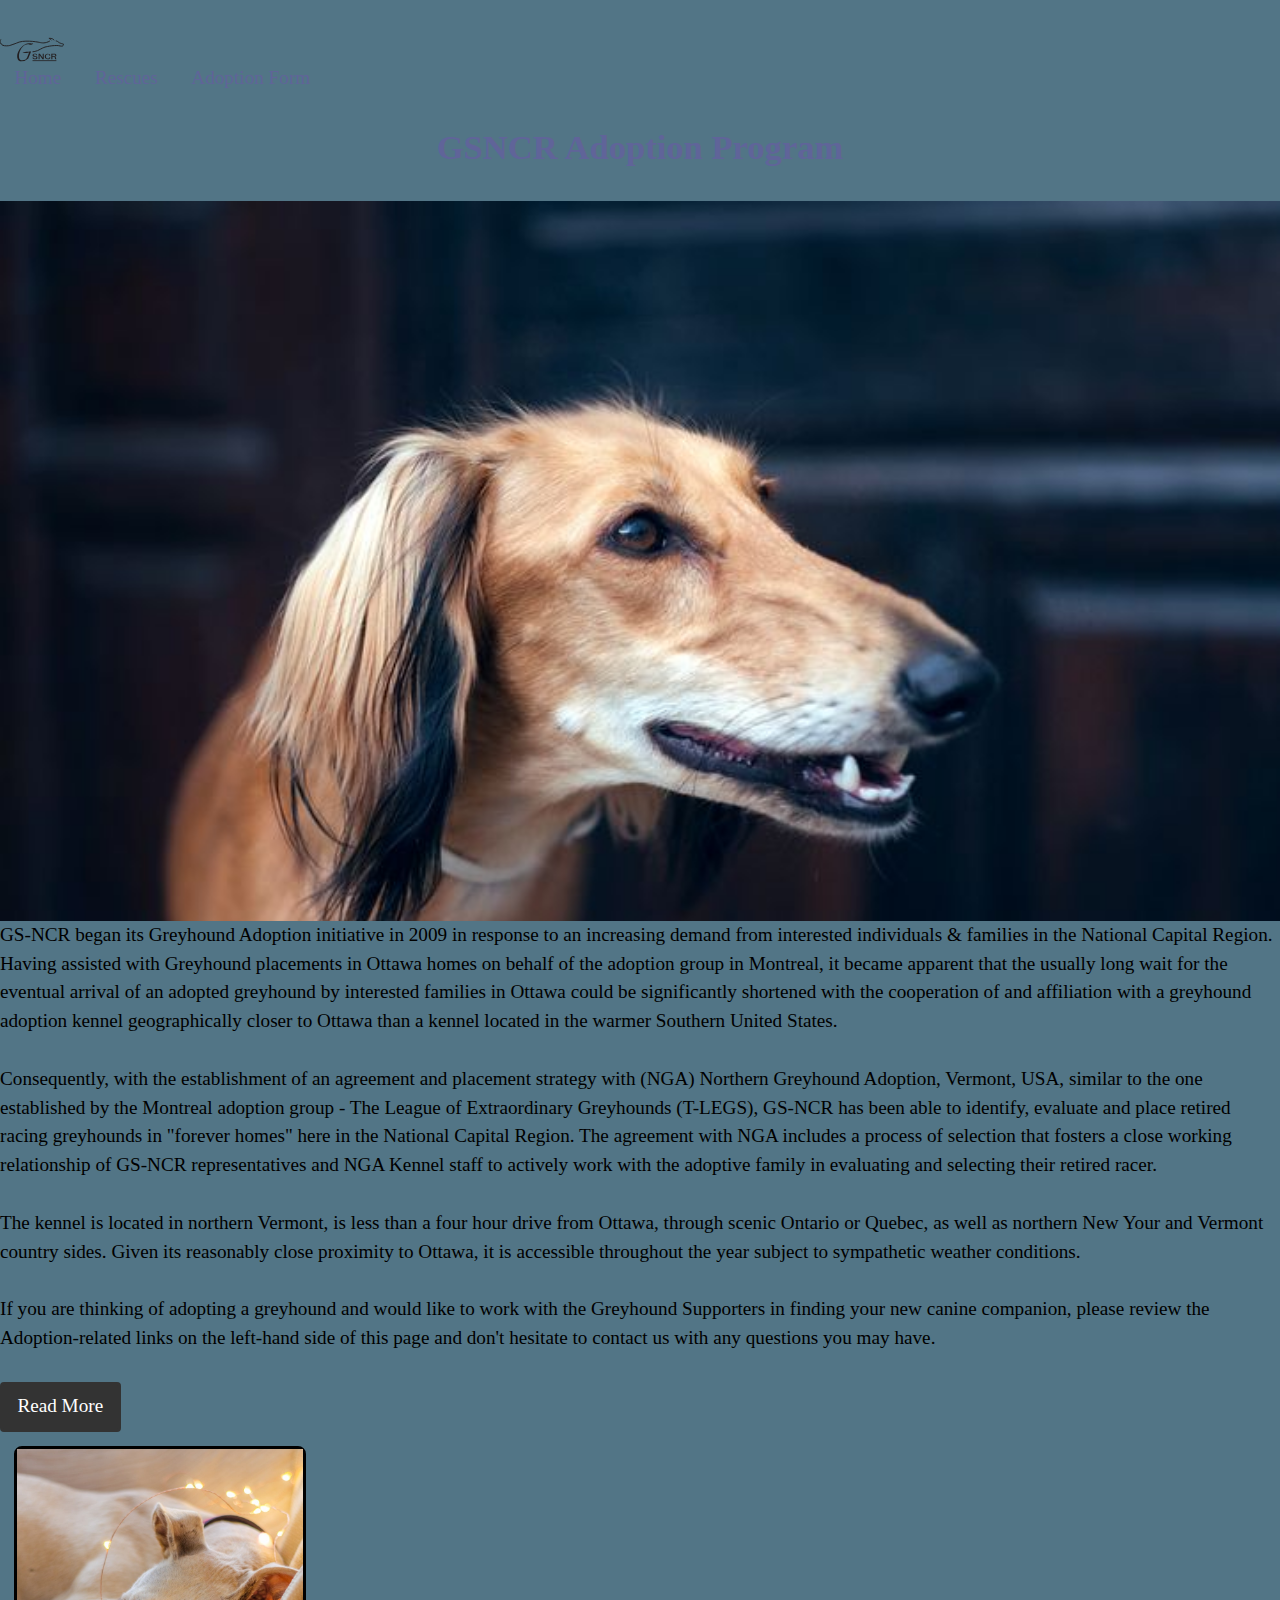
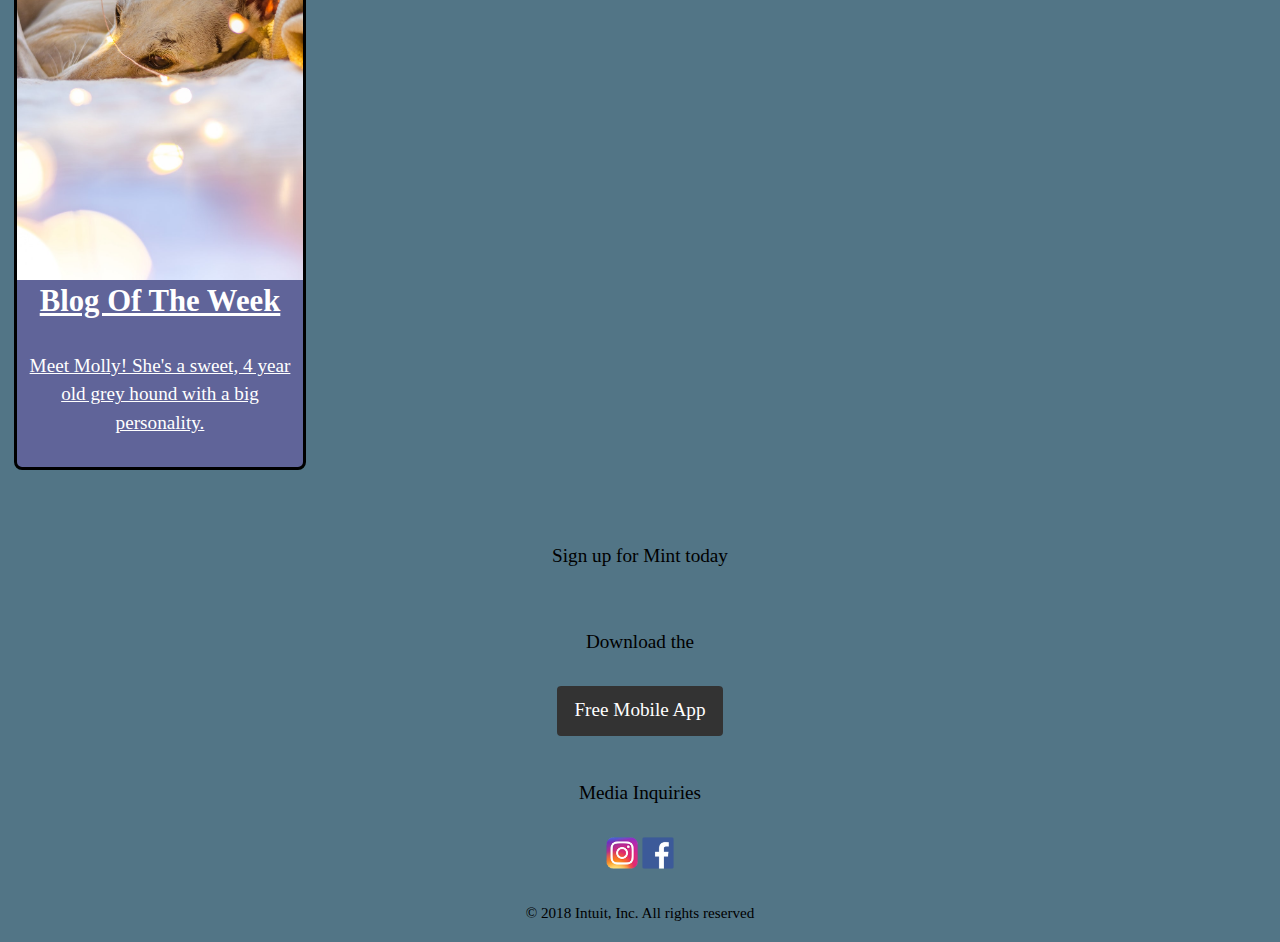
==== index.html @ 3b11b030 "Change the banner photo" ====
<!DOCTYPE html>
<html lang="en-ca">
<head>
  <meta charset="utf-8">
  <title>GSNCR Greyhound Adoption Rescue</title>
  <meta name="viewport" content="width=device-width,initial-scale=1">
  <link rel="shortcut icon" href="favicon.ico">
  <link rel="icon" type="image/png" href="favicon-196.png">
  <link href="css/modules.css" rel="stylesheet">
  <link href="css/grid.css" rel="stylesheet">
  <link href="css/type.css" rel="stylesheet">
  <link href="css/main.css" rel="stylesheet">
</head>
<body>

  <ul class="skip-links">
    <li><a href="#main">jump to main content</a></li>
    <li><a href="#nav">jump to navigation</a></li>
  </ul>

  <header role="banner" class="banner masthead">
    <nav role="navigation" id="nav" tabindex="0">
      <div>
        <i class="icon i-64">
          <img class="img-flex embed embed-16by9 embed-item" src="images/gsncr-logo.svg" alt="gsncr-logo">
        </i>
      </div>
      <ul class="list-group list-group-inline push-0 pad-b">
        <li class="gutter-1-2"><a class="current" href="index.html">Home</a></li>
        <li class="gutter-1-2"><a class="li" href="rescues.html">Rescues</a></li>
        <li class="gutter-1-2"><a class="li" href="form.html">Adoption Form</a></li>
      </ul>
    </nav>
  </header>

  <main id="main" role="main" class="grid" tabindex="0">
    <section class="unit unit-content-distribute xs-1 s-1 m-1 l-1 island-1">
      <h1 class="text-center blue-text">GSNCR Adoption Program</h1>
      <div class="embed embed-16by9">
        <img class="unit unit-content-distribute xs-1 s-1 m-1 l-1img-flex embed-item iphone-banking-app" src="images/greyhound-11.jpg" alt="banner">
      </div>
      <div class="unit unit-content-distribute xs-1 s-1 m-1 l-1">
        <p>GS-NCR began its Greyhound Adoption initiative in 2009 in response to an increasing demand from interested individuals & families in the National Capital Region. Having assisted with Greyhound placements in Ottawa homes on behalf of the adoption group in Montreal, it became apparent that the usually long wait for the eventual arrival of an adopted greyhound by interested families in Ottawa could be significantly shortened with the cooperation of and affiliation with a greyhound adoption kennel geographically closer to Ottawa than a kennel located in the warmer Southern United States.</p>

        <p>Consequently, with the establishment of an agreement and placement strategy with (NGA) Northern Greyhound Adoption, Vermont, USA, similar to the one established by the Montreal adoption group - The League of Extraordinary Greyhounds (T-LEGS), GS-NCR has been able to identify, evaluate and place retired racing greyhounds in "forever homes" here in the National Capital Region. The agreement with NGA includes a process of selection that fosters a close working relationship of GS-NCR representatives and NGA Kennel staff to actively work with the adoptive family in evaluating and selecting their retired racer.</p>

        <p>The kennel is located in northern Vermont, is less than a four hour drive from Ottawa, through scenic Ontario or Quebec, as well as northern New Your and Vermont country sides. Given its reasonably close proximity to Ottawa, it is accessible throughout the year subject to sympathetic weather conditions.</p>

        <p>If you are thinking of adopting a greyhound and would like to work with the Greyhound Supporters in finding your new canine companion, please review the Adoption-related links on the left-hand side of this page and don't hesitate to contact us with any questions you may have.</p>
      </div>
    </section>
    <div class="unit unit-content-distribute xs-1 s-1 m-1 l-1">
      <a class="text-center btn blue-btn" href="sign-up.html">Read More</a>
    </div>
    <div class="unit xs-1 s-1 m-1-2 l-1-4 island-1-2 center-flow unit-content-center unit-content-distribute push">
      <a class="link-card" href="blog-photo">
        <div class="blog-photo">
          <img class="img-flex" src="images/blog.jpg" alt="rescue blog">
        </div>
        <h2>Blog Of The Week</h2>
        <p>Meet Molly! She's a sweet, 4 year old grey hound with a big personality.</p>
      </a>
    </div>

  </main>
  <section class="unit xs-1 s-1 m-1 l-1 blue-background text-center">
    <aside role="complementary">

      <div class="white-text pad-t pad-b">Sign up for Mint today</div>

      <section>
        <div class="white-text pad-t">
          <p>Download the</p>
        </div>
        <div class="btn green-btn">Free Mobile App</div>
      </section>
    </aside>

    <footer role="contentinfo" class="footer pad-t-1-2 pad-b-1-2 wrapper">
      <p class="white-text pad-t">Media Inquiries</p>
      <i class="icon i-32">
        <img class="img-flex" src="images/instagram-logo.png" alt="instagram-logo">
      </i>
      <i class="icon i-32">
        <img class="img-flex" src="images/facebook-logo.png" alt="facebook-logo">
      </i>
      <div class="pad-t">
        <small class="micro white-text pad-t">© 2018 Intuit, Inc. All rights reserved</small>
      </div>
    </footer>
  </section>
</body>
</html>
---- css/modules.css ----
/*
 * Modulifier || Code released under the UNLICENSE
 * Code under other copyrights & licenses listed below.
 * https://modulifier.web-dev.tools/#responsive;images;list-group;embed;media-object;icons;hidden;positioning;nice-lists;forms;buttons;accessibility;print
 */

@-moz-viewport { width: device-width; scale: 1; }
@-ms-viewport { width: device-width; scale: 1; }
@-o-viewport { width: device-width; scale: 1; }
@-webkit-viewport { width: device-width; scale: 1; }
@viewport { width: device-width; scale: 1; }

html {
  box-sizing: border-box;
  -moz-text-size-adjust: 100%;
  -ms-text-size-adjust: 100%;
  -webkit-text-size-adjust: 100%;
  text-size-adjust: 100%;
}

*, *::before, *::after {
  box-sizing: inherit;
}

body {
  margin: 0;
}

article,
aside,
details,
figcaption,
figure,
footer,
header,
main,
menu,
nav,
section,
summary {
  display: block;
}

audio,
canvas,
progress,
video {
  display: inline-block;
  vertical-align: baseline;
}

template {
  display: none;
}

details {
  cursor: pointer;
}

audio:not([controls]) {
  display: none;
  height: 0;
}

a,
area,
button,
input,
label,
select,
textarea,
[tabindex] {
  -ms-touch-action: manipulation;
  touch-action: manipulation;
}

img {
  border: 0;
}

.img-flex,
.img-flex img {
  display: block;
  width: 100%;
}

svg {
  fill: currentColor;
}

svg:not(:root) {
  overflow: hidden;
}

svg.img-flex {
  width: 100%;
  height: 100%;
}

.image-replacement, .ir {
  overflow: hidden;
  direction: ltr;
  text-align: left;
  text-indent: 100%;
  white-space: nowrap;
}

.list-group, .list-group-inline, .list-group--inline {
  padding-left: 0;
  list-style-type: none;
}

.list-group > dd {
  margin-left: 0;
}

.list-group-inline::before,
.list-group-inline::after,
.list-group--inline::before,
.list-group--inline::after {
  content: "";
  display: table;
}

.list-group-inline::after,
.list-group--inline::after {
  clear: both;
}

.list-group-inline > li,
.list-group--inline > li {
  display: inline-block;
}

.list-group-inline > dt,
.list-group--inline > dt {
  clear: left;
  float: left;
  width: 11em;
}

.list-group-inline > dd,
.list-group--inline > dd {
  float: left;
  min-width: 12em;
}

.embed {
  margin-left: 0;
  margin-right: 0;
  overflow: hidden;
  position: relative;
  width: 100%;
}

.embed-1by1, .embed--1by1 {
  padding-top: 100%; /* Square */
}

.embed-4by3, .embed--4by3 {
  padding-top: 75%; /* Traditional TV/computer screens */
}

.embed-iso216, .embed--iso216 {
  padding-top: 70.92%; /* A-standard paper sizes */
}

.embed-3by2, .embed--3by2 {
  padding-top: 66.6%; /* Classic 35 mm film & most digital photos, landscape */
}

.embed-2by3, .embed--2by3 {
  padding-top: 150%; /* Classic 35 mm film & most digital photos, portrait */
}

.embed-golden, .embed--golden {
  padding-top: 61.8%; /* The Golden Ratio */
}

.embed-16by9, .embed--16by9 {
  padding-top: 56.25%; /* HD TV */
}

.embed-185by100, .embed--185by100 {
  padding-top: 54.05%; /* Common widescreen cinema */
}

.embed-24by10, .embed--24by10 {
  padding-top: 41.667%; /* Widescreen cinema: 2.4:1 */
}

.embed-3by1, .embed--3by1 {
  padding-top: 33.3333%; /* Panorama photos */
}

.embed-4by1, .embed--4by1 {
  padding-top: 25%; /* Polyvision */
}

.embed-5by1, .embed--5by1 {
  padding-top: 20%; /* Really wide... */
}

.embed-item, .embed__item {
  min-height: 100%;
  left: 0;
  position: absolute;
  top: 0;
  width: 100%;
}

.media {
  overflow: hidden;
}

.media-img, .media__img {
  float: left;
}

.media-img-reversed, .media__img--reversed {
  float: right;
}

.media-img-stacked, .media__img--stacked {
  float: none;
}

.media-body, .media__body {
  overflow: hidden;
  min-width: 12em; /* Slightly less than 200px, responsiveness built in */
}

.icon {
  display: inline-block;
  position: relative;
  background: transparent none no-repeat center center;
  background-size: contain;
  vertical-align: middle;
}

.i-16, .i--16 {
  height: 16px;
  width: 16px;
}

.i-18, .i--18 {
  height: 18px;
  width: 18px;
}

.i-20, .i--20 {
  height: 20px;
  width: 20px;
}

.i-24, .i--24 {
  height: 24px;
  width: 24px;
}

.i-32, .i--32 {
  height: 32px;
  width: 32px;
}

.i-48, .i--48 {
  height: 48px;
  width: 48px;
}

.i-64, .i--64 {
  height: 64px;
  width: 64px;
}

.i-96, .i--96 {
  height: 96px;
  width: 96px;
}

.i-128, .i--128 {
  height: 128px;
  width: 128px;
}

.i-192, .i--192 {
  height: 192px;
  width: 192px;
}

.i-256, .i--256 {
  height: 256px;
  width: 256px;
}

.icon img,
.icon svg {
  left: 0;
  height: 100%;
  position: absolute;
  top: 0;
  width: 100%;
  fill: currentColor;
}

.icon-label {
  vertical-align: middle;
}

.icon-link,
.icon-link:focus,
.icon-link:hover {
  text-decoration: none;
}

[hidden], .hidden {
  /* stylelint-disable declaration-no-important */
  display: none !important;
  visibility: hidden !important;
  /* stylelint-enable */
}

.visually-hidden {
  height: 1px;
  margin: -1px;
  overflow: hidden;
  padding: 0;
  position: absolute;
  width: 1px;
  border: 0;
  clip: rect(0 0 0 0);
  clip-path: inset(50%);
}

.visually-hidden.focusable:active, .visually-hidden.focusable:focus {
  height: auto;
  margin: 0;
  overflow: visible;
  position: static;
  width: auto;
  clip: auto;
  clip-path: none;
}

.invisible {
  visibility: hidden;
}

.chop,
.crop {
  overflow: hidden;
}

.truncate {
  max-width: 100%;
  overflow: hidden;
  width: 100%;
  text-overflow: ellipsis;
  white-space: nowrap;
}

.scrollable {
  max-width: 100%;
  overflow-x: auto;
  overflow-y: hidden;
  -webkit-overflow-scrolling: touch;
}

.clearfix::after {
  content: " ";
  display: block;
  clear: both;
}

.left {
  float: left;
}

.right {
  float: right;
}

.center-text,
.center-flow {
  text-align: center;
}

.center-block {
  margin-left: auto;
  margin-right: auto;
}

.no-auto-margins,
.not-centered {
  /* stylelint-disable declaration-no-important */
  margin-left: 0 !important;
  margin-right: 0 !important;
  /* stylelint-enable */
}

.center-content,
.center-content-vertical,
.center-contents,
.center-contents-vertical {
  display: -webkit-flex;
  display: -ms-flexbox;
  display: flex;
  -webkit-justify-content: center;
  -ms-flex-pack: center;
  justify-content: center;
  -webkit-align-items: center;
  -ms-flex-align: center;
  align-items: center;
  -webkit-align-content: center;
  -ms-flex-line-pack: center;
  align-content: center;
  -webkit-flex-direction: column wrap;
  -ms-flex-direction: column wrap;
  flex-flow: column wrap;
}

.center-content-start,
.center-content-vertical-start,
.center-contents-start,
.center-contents-vertical-start {
  display: -webkit-flex;
  display: -ms-flexbox;
  display: flex;
  -webkit-justify-content: center;
  -ms-flex-pack: center;
  justify-content: center;
  -webkit-flex-direction: column wrap;
  -ms-flex-direction: column wrap;
  flex-flow: column wrap;
}

.center-content-horizontal,
.center-contents-horizontal {
  display: -webkit-flex;
  display: -ms-flexbox;
  display: flex;
  -webkit-justify-content: center;
  -ms-flex-pack: center;
  justify-content: center;
  -webkit-align-items: center;
  -ms-flex-align: center;
  align-items: center;
  -webkit-align-content: center;
  -ms-flex-line-pack: center;
  align-content: center;
  -webkit-flex-direction: row wrap;
  -ms-flex-direction: row wrap;
  flex-flow: row wrap;
}

.inline {
  display: inline;
}

.block {
  display: block;
}

.inline-block, .ib {
  display: inline-block;
}

.valign-top {
  vertical-align: top;
}

.valign-bottom {
  vertical-align: bottom;
}

.valign-middle {
  vertical-align: middle;
}

.fixed {
  position: fixed;
}

.relative {
  position: relative;
}

[class*="pin-"],
.absolute {
  position: absolute;
}

.static {
  position: static;
}

.zindex-1 {
  z-index: 1;
}

.zindex-2 {
  z-index: 2;
}

.zindex-3 {
  z-index: 3;
}

.zindex-1000 {
  z-index: 1000;
}

.pin-top-left,
.pin-left-top,
.pin-tl,
.pin-lt {
  top: 0;
  left: 0;
}

.pin-top-right,
.pin-right-top,
.pin-tr,
.pin-rt {
  top: 0;
  right: 0;
}

.pin-bottom-left,
.pin-left-bottom,
.pin-bl,
.pin-lb {
  bottom: 0;
  left: 0;
}

.pin-bottom-right,
.pin-right-bottom,
.pin-br,
.pin-rb {
  bottom: 0;
  right: 0;
}

.pin-top-center,
.pin-center-top,
.pin-tc,
.pin-ct {
  left: 50%;
  top: 0;
  transform: translateX(-50%);
}

.pin-bottom-center,
.pin-center-bottom,
.pin-bc,
.pin-cb {
  bottom: 0;
  left: 50%;
  transform: translateX(-50%);
}

.pin-center-left,
.pin-left-center,
.pin-cl,
.pin-lc {
  left: 0;
  top: 50%;
  transform: translateY(-50%);
}

.pin-center-right,
.pin-right-center,
.pin-cr,
.pin-rc {
  right: 0;
  top: 50%;
  transform: translateY(-50%);
}

.pin-center, .pin-c {
  left: 50%;
  top: 50%;
  transform: translate(-50%, -50%);
}

.width-quarter, .w-1-4 {
  width: 25%;
}

.width-half, .w-1-2 {
  width: 50%;
}

.width-full, .w-1 {
  width: 100%;
}

.height-quarter, .h-1-4 {
  height: 25%;
}

.height-half, .h-1-2 {
  height: 50%;
}

.height-full, .h-1 {
  height: 100%;
}

.height-win-quarter, .h-w-1-4 {
  height: 25vh;
  max-height: 46em;
}

.height-win-half, .h-w-1-2 {
  height: 50vh;
  max-height: 46em;
}

.height-win-full, .h-w-1 {
  height: 100vh;
  max-height: 46em;
}

ul {
  list-style-type: none;
}

ul > li::before {
  content: "·";
  float: left;
  margin-left: -1.6em;
  width: 1.3em;
  text-align: right;
}

ol {
  counter-reset: ol-simple-numbers;
  list-style-type: none;
}

ol > li::before {
  float: left;
  margin-left: -1.6em;
  width: 1.3em;
  counter-increment: ol-simple-numbers;
  content: counter(ol-simple-numbers);
  text-align: right;
}

.list-group > li::before,
.list-group-inline > li::before,
.list-group--inline > li::before {
  content: none;
}

/* stylelint-disable no-descending-specificity */

/*
 * (c) Nicolas Gallagher and Jonathan Neal of Normalize.css || MIT License
 *     https://necolas.github.io/normalize.css/
 */

button,
input,
optgroup,
select,
textarea {
  color: inherit;
  font: inherit;
  margin: 0;
}

button,
input {
  overflow: visible;
}

button,
select {
  text-transform: none;
}

button,
html [type="button"],
[type="reset"],
[type="submit"] {
  -webkit-appearance: button;
  cursor: pointer;
}

button[disabled],
html input[disabled] {
  cursor: default;
}

button::-moz-focus-inner,
input::-moz-focus-inner {
  border: 0;
  padding: 0;
}

[type="checkbox"],
[type="radio"] {
  opacity: 0;
  position: absolute;
  height: 1px;
  width: 1px;
}

[type="number"]::-webkit-inner-spin-button,
[type="number"]::-webkit-outer-spin-button {
  height: auto;
}

[type="search"]::-webkit-search-cancel-button,
[type="search"]::-webkit-search-decoration {
  -webkit-appearance: none;
}

fieldset {
  padding-left: 0;
  padding-right: 0;

  border: 0;
  border-top: 2px solid #666;
}

legend {
  color: inherit;
  display: table;
  max-width: 100%;
  padding: 0 .3em 0 0;
  white-space: normal;

  border: 0;

  font-weight: bold;
}

optgroup {
  font-weight: bold;
}

::-webkit-input-placeholder {
  color: inherit;
  opacity: .54;
}

::-webkit-file-upload-button {
  -webkit-appearance: button;
  font: inherit;
}

/* End Normalize.css code */

label,
.label-block {
  display: block;
  cursor: pointer;
}

[type="checkbox"] + label,
[type="radio"] + label,
.label-inline {
  display: inline-block;
}

input:not([type]),
[type="text"],
[type="number"],
[type="search"],
[type="url"],
[type="email"],
[type="password"],
[type="tel"],
[type="datetime-local"],
[type="month"],
[type="week"],
[type="date"],
[type="time"],
[type="range"],
select,
textarea {
  -moz-appearance: none;
  -webkit-appearance: none;
  appearance: none;
}

input,
textarea {
  display: block;
  width: 100%;

  background-color: #fff;
  border: 2px solid #666;
  border-radius: 0;
}

label {
  vertical-align: middle;
}

textarea {
  max-width: 100%;
  min-height: 4em;
  overflow: auto;
}

[type="color"] {
  display: inline-block;
  width: 2em;
}

select {
  display: block;
  width: 100%;

  background-image: url("data:image/svg+xml,%3Csvg xmlns='http://www.w3.org/2000/svg' width='256' height='256' viewBox='0 0 256 256'%3E%3Cpath fill='none' stroke='%23000' stroke-miterlimit='10' stroke-width='70' d='M36.3 82.1l91.9 91.8 91.5-91.8'/%3E%3C/svg%3E");
  background-repeat: no-repeat;
  background-position: calc(100% - .4em) center;
  background-size: 18px auto;
  background-color: #fff;
  border: 2px solid #666;
  border-radius: 0;
}

[type="checkbox"] + label::before {
  content: " ";
  display: inline-block;
  height: 1.8em;
  margin-right: .3em;
  position: relative;
  vertical-align: middle;
  top: -.1em;
  width: 1.8em;

  background-color: #fff;
  background-size: cover;
  border: 2px solid #666;

  line-height: inherit;
}

[type="checkbox"]:checked + label::before {
  background-image: url("data:image/svg+xml,%3Csvg xmlns='http://www.w3.org/2000/svg' width='256' height='256' viewBox='0 0 256 256'%3E%3Cpath fill='none' stroke='%23000' stroke-miterlimit='10' stroke-width='50' d='M49.9 130.1l50.8 50.7L206.1 75.2'/%3E%3C/svg%3E");
}

[type="checkbox"]:focus + label::before {
  outline: 3px solid #000;
  z-index: 1000;
}

[type="radio"] + label::before {
  content: " ";
  display: inline-block;
  height: 1.8em;
  margin-right: .3em;
  position: relative;
  vertical-align: middle;
  top: -.1em;
  width: 1.8em;

  background-color: #fff;
  background-size: cover;
  border: 2px solid #666;
  border-radius: 50%;

  line-height: inherit;
}

[type="radio"]:checked + label::before {
  background-image: url("data:image/svg+xml,%3Csvg xmlns='http://www.w3.org/2000/svg' width='256' height='256' viewBox='0 0 256 256'%3E%3Ccircle cx='128' cy='128' r='70.4'/%3E%3C/svg%3E");
}

[type="radio"]:focus + label::before,
[type="radio"] + label:focus::before {
  box-shadow: 0 0 0 3px #000;
  z-index: 1000;
}

[type="range"] {
  border: 0;
  background-color: #fff;
}

[type="range"]::-webkit-slider-runnable-track {
  height: 6px;

  -webkit-appearance: none;
  appearance: none;
  background-color: #ccc;
  border: 0;
  border-radius: 3px;
}

[type="range"]:active::-webkit-slider-runnable-track {
  background-color: #ccc;
}

[type="range"]::-moz-range-track {
  height: 6px;

  -moz-appearance: none;
  appearance: none;
  background-color: #ccc;
  border: 0;
  border-radius: 3px;
}

[type="range"]:active::-moz-range-track {
  background-color: #ccc;
}

[type="range"]::-ms-track {
  height: 6px;

  -ms-appearance: none;
  appearance: none;
  background-color: #ccc;
  border: 0;
  border-radius: 3px;
}

[type="range"]:active::-ms-track {
  background-color: #ccc;
}

[type="range"]::-webkit-slider-thumb {
  margin-top: -4px;
  height: 16px;
  width: 16px;

  -webkit-appearance: none;
  appearance: none;
  background-color: #000;
  border: none;
  border-radius: 50%;
}

[type="range"]:hover::-webkit-slider-thumb {
  background-color: #000;
}

[type="range"]:active::-webkit-slider-thumb {
  background-color: #000;
}

[type="range"]::-moz-range-thumb {
  margin-top: -4px;
  height: 16px;
  width: 16px;

  -webkit-appearance: none;
  appearance: none;
  background-color: #000;
  border: none;
  border-radius: 50%;
}

[type="range"]:hover::-moz-range-thumb {
  background-color: #000;
}

[type="range"]:active::-moz-range-thumb {
  background-color: #000;
}

[type="range"]::-ms-thumb {
  margin-top: -4px;
  height: 16px;
  width: 16px;

  -webkit-appearance: none;
  appearance: none;
  background-color: #000;
  border: none;
  border-radius: 50%;
}

[type="range"]:hover::-ms-thumb {
  background-color: #000;
}

[type="range"]:active::-ms-thumb {
  background-color: #000;
}

[type="checkbox"].hide-custom-input + label::before,
[type="checkbox"] + .hide-custom-input::before,
[type="radio"].hide-custom-input + label::before,
[type="radio"] + .hide-custom-input::before {
  content: none;
  display: none;
}

/* stylelint-enable */

.link-box {
  display: block;
  text-decoration: none;
}

/* stylelint-disable no-descending-specificity */

button,
.btn {
  cursor: pointer;
  display: inline-block;
  margin: 0;
  overflow: visible;
  padding: .375em .75em .42em;
  -webkit-appearance: none;
  -moz-appearance: none;
  appearance: none;
  background-color: #333;
  border-radius: 4px;
  border: 3px solid #333;
  color: #fff;
  font: inherit;
  text-decoration: none;
  text-transform: none;
}

button::-moz-focus-inner {
  border: 0;
  padding: 0;
}

/* stylelint-enable */

button:focus,
button:hover,
.btn:focus,
.btn:hover {
  background-color: #000;
  border-color: #000;
  color: #fff;
}

button[disabled] {
  cursor: default;
}

.btn-light, .btn--light {
  background-color: #e2e2e2;
  border-color: #e2e2e2;
  color: #000;
}

.btn-light:focus,
.btn-light:hover,
.btn--light:focus,
.btn--light:hover {
  background-color: #666;
  border-color: #666;
  color: #fff;
}

.btn-ghost,
.btn--ghost {
  background-color: transparent;
  border-color: #333;
  color: #000;
}

.btn-ghost:focus,
.btn-ghost:hover,
.btn--ghost:focus,
.btn--ghost:hover {
  background-color: #e2e2e2;
  border-color: #000;
  color: #000;
}

.btn-link {
  display: inline;
  padding: 0;
  background-color: transparent;
  border-radius: 0;
  border: 0;
  color: inherit;
}

.btn-link:focus,
.btn-link:hover {
  background-color: transparent;
  color: inherit;
}

a:hover, a:active {
  outline: none;
}

a:focus,
[tabindex="0"]:focus,
details:focus,
summary:focus,
input:focus,
textarea:focus,
button:focus,
select:focus {
  outline: 3px solid #000;
  outline-offset: 0;
}

a:focus, [tabindex="0"]:focus {
  outline-offset: 3px;
}

.skip-links {
  margin: 0;
  padding: 0;
  list-style-type: none;
}

.skip-links > li::before {
  content: none; /* Remove the bullets if nice lists is selected */
}

.skip-links a,
.skip-links button {
  padding: .5em .75em;
  position: absolute;
  top: -10em;
  z-index: 10000; /* To make sure they're always on top */
  background-color: #000;
  border: 0;
  color: #fff;
  font-size: 1.125rem;
  font-weight: bold;
  text-decoration: none;
}

.skip-links a:focus,
.skip-links button:focus {
  outline-offset: 3px;
  top: 0;
}

[aria-busy="true"] {
  cursor: progress;
}

[aria-controls] {
  cursor: pointer;
}

[aria-disabled] {
  cursor: default;
}

.print-only {
  display: none;
  visibility: hidden;
}

.page-break-before {
  page-break-before: always;
}

.page-break-after {
  page-break-after: always;
}

.no-page-break-inside {
  page-break-inside: avoid;
}

@media print {

  /* stylelint-disable declaration-no-important */

  .no-print {
    display: none !important;
    visibility: hidden !important;
  }

  .print-only,
  .force-print {
    display: block !important;
    visibility: visible !important;
  }

  /* stylelint-enable */

  .visually-hidden.force-print {
    height: auto;
    margin: 0;
    overflow: visible;
    padding: 0;
    position: static;
    width: auto;
    border: 0;
    clip: initial;
    clip-path: none;
  }

  /*
   * (c) Fabien Sa || MIT License
   *     http://bafs.github.io/Gutenberg/
   */

  table,
  blockquote,
  pre,
  code,
  figure,
  li,
  hr,
  ul,
  ol,
  a,
  tr {
    page-break-inside: avoid;
  }

  h1, h2, h3, h4, h5, h6, p, a {
    orphans: 3;
    widows: 3;
  }

  h1,
  h2,
  h3,
  h4,
  h5,
  h6 {
    page-break-after: avoid;
    page-break-inside: avoid;
  }

  h1 + p,
  h2 + p,
  h3 + p,
  h4 + p,
  h5 + p,
  h6 + p {
    page-break-before: avoid;
  }

  img {
    page-break-after: auto;
    page-break-before: auto;
    page-break-inside: avoid;
  }

  /* stylelint-disable declaration-no-important */

  pre {
    white-space: pre-wrap !important;
    word-wrap: break-word;
  }

  /* stylelint-enable */

  /* End Gutenberg code */

  /*
   * (c) HTML5 Boilerplate || MIT License
   *     https://html5boilerplate.com/
   */

  /* stylelint-disable declaration-no-important */

  *, *::before, *::after, *::first-letter, *::first-line {
    background: none transparent !important;
    color: #000 !important;
    box-shadow: none !important;
    text-shadow: none !important;
  }

  /* stylelint-enable */

  a, a:visited {
    text-decoration: underline;
  }

  a[href]::after {
    content: " (" attr(href) ")";
  }

  abbr[title]::after {
    content: " (" attr(title) ")";
  }

  a[href^="#"]::after,
  a[href^="javascript:"]::after,
  a.no-print-href::after,
  a.href-no-print::after {
    content: "";
  }

  thead {
    display: table-header-group;
  }

  /* End HTML5 Boilerplate code */

}
---- css/grid.css ----
/*
  Gridifier || Code released under the UNLICENSE
  https://gridifier.web-dev.tools/#xs,4,0,0,0;s,4,25,0,0;m,4,38,1,1;l,4,60,1,1
*/

.grid {
  margin: 0;
  padding: 0;
  letter-spacing: -.31em;
  text-rendering: optimizeSpeed;
  display: -webkit-flex;
  display: -ms-flexbox;
  display: flex;
  -webkit-flex-flow: row wrap;
  -ms-flex-flow: row wrap;
  flex-flow: row wrap;
}

.grid-bottom {
  -webkit-align-items: flex-end;
  -ms-align-items: flex-end;
  align-items: flex-end;
}

.grid-middle {
  -webkit-align-items: center;
  -ms-align-items: center;
  align-items: center;
}

.grid-stretch {
  -webkit-align-items: stretch;
  -ms-align-items: stretch;
  align-items: stretch;
}

.opera-only :-o-prefocus,
.grid {
  word-spacing: -.43em;
}

.unit {
  letter-spacing: normal;
  text-rendering: auto;
  vertical-align: top;
  word-spacing: normal;
  display: inline-block;
  visibility: visible;
}

.grid-bottom .unit {
  vertical-align: bottom;
}

.grid-middle .unit {
  vertical-align: middle;
}

[class*="unit-push-"],
[class*="unit-pull-"] {
  position: relative;
}

.unit-content-distribute {
  display: -ms-flexbox;
  display: -webkit-flex;
  display: flex;
  -ms-flex-direction: column;
  -webkit-flex-direction: column;
  flex-direction: column;
  -ms-flex-pack: justify;
  -webkit-justify-content: space-between;
  justify-content: space-between;
}

.unit-content-center,
.unit-content-center-vertical {
  display: -webkit-flex;
  display: -ms-flexbox;
  display: flex;
  -webkit-justify-content: center;
  -ms-flex-pack: center;
  justify-content: center;
  -webkit-align-items: center;
  -ms-flex-align: center;
  align-items: center;
  -webkit-align-content: center;
  -ms-flex-line-pack: center;
  align-content: center;
  -webkit-flex-direction: column wrap;
  -ms-flex-direction: column wrap;
  flex-flow: column wrap;
}

.unit-content-center-horizontal {
  display: -webkit-flex;
  display: -ms-flexbox;
  display: flex;
  -webkit-justify-content: center;
  -ms-flex-pack: center;
  justify-content: center;
  -webkit-align-items: center;
  -ms-flex-align: center;
  align-items: center;
  -webkit-align-content: center;
  -ms-flex-line-pack: center;
  align-content: center;
  -webkit-flex-direction: row wrap;
  -ms-flex-direction: row wrap;
  flex-flow: row wrap;
}

.content-fill,
.content-stretch {
  -ms-flex-grow: 2;
  -webkit-flex-grow: 2;
  flex-grow: 2;
  max-width: 100%; /* @bugfix: IE 10, 11 */
}

.content-shrink {
  -ms-align-self: center;
  -webkit-align-self: center;
  align-self: center;
}

.unit-xs-hidden,
.xs-0 {
  display: none;
  visibility: hidden;
}

.unit-xs-centered {
  margin: 0 auto;
}

.unit-xs-1,
.xs-1 {
  display: block;
  visibility: visible;
  width: 100%;
}

.unit-xs-1-2,
.xs-1-2 {
  width: 50%;
}

.unit-xs-1-3,
.xs-1-3 {
  width: 33.3333%;
}

.unit-xs-2-3,
.xs-2-3 {
  width: 66.6667%;
}

.unit-xs-1-4,
.xs-1-4 {
  width: 25%;
}

.unit-xs-3-4,
.xs-3-4 {
  width: 75%;
}

.unit-xs-1-2,
.xs-1-2,
.unit-xs-1-3,
.xs-1-3,
.unit-xs-2-3,
.xs-2-3,
.unit-xs-1-4,
.xs-1-4,
.unit-xs-3-4,
.xs-3-4 {
  display: inline-block;
  visibility: visible;
}

.unit-xs-1-2[class*="-content-"],
.xs-1-2[class*="-content-"],
.unit-xs-1-3[class*="-content-"],
.xs-1-3[class*="-content-"],
.unit-xs-2-3[class*="-content-"],
.xs-2-3[class*="-content-"],
.unit-xs-1-4[class*="-content-"],
.xs-1-4[class*="-content-"],
.unit-xs-3-4[class*="-content-"],
.xs-3-4[class*="-content-"] {
  display: -webkit-flex;
  display: -ms-flexbox;
  display: flex;
}

.unit-xs-content-distribute,
.xs-content-distribute {
  display: -ms-flexbox;
  display: -webkit-flex;
  display: flex;
  -ms-flex-direction: column;
  -webkit-flex-direction: column;
  flex-direction: column;
  -ms-flex-pack: justify;
  -webkit-justify-content: space-between;
  justify-content: space-between;
}

.unit-xs-content-center,
.unit-xs-content-center-vertical {
  display: -webkit-flex;
  display: -ms-flexbox;
  display: flex;
  -webkit-justify-content: center;
  -ms-flex-pack: center;
  justify-content: center;
  -webkit-align-items: center;
  -ms-flex-align: center;
  align-items: center;
  -webkit-align-content: center;
  -ms-flex-line-pack: center;
  align-content: center;
  -webkit-flex-direction: column wrap;
  -ms-flex-direction: column wrap;
  flex-flow: column wrap;
}

.unit-xs-content-center-horizontal {
  display: -webkit-flex;
  display: -ms-flexbox;
  display: flex;
  -webkit-justify-content: center;
  -ms-flex-pack: center;
  justify-content: center;
  -webkit-align-items: center;
  -ms-flex-align: center;
  align-items: center;
  -webkit-align-content: center;
  -ms-flex-line-pack: center;
  align-content: center;
  -webkit-flex-direction: row wrap;
  -ms-flex-direction: row wrap;
  flex-flow: row wrap;
}

.xs-content-fill,
.xs-content-stretch {
  -ms-flex-grow: 2;
  -webkit-flex-grow: 2;
  flex-grow: 2;
  max-width: 100%; /* @bugfix: IE 10, 11 */
}

.xs-content-shrink {
  -ms-align-self: center;
  -webkit-align-self: center;
  align-self: center;
}

@media only screen and (min-width: 25em) {

  .unit-s-hidden,
  .s-0 {
    display: none;
    visibility: hidden;
  }

  .unit-s-centered {
    margin: 0 auto;
  }

  .unit-s-1,
  .s-1 {
    display: block;
    visibility: visible;
    width: 100%;
  }

  .unit-s-1-2,
  .s-1-2 {
    width: 50%;
  }

  .unit-s-1-3,
  .s-1-3 {
    width: 33.3333%;
  }

  .unit-s-2-3,
  .s-2-3 {
    width: 66.6667%;
  }

  .unit-s-1-4,
  .s-1-4 {
    width: 25%;
  }

  .unit-s-3-4,
  .s-3-4 {
    width: 75%;
  }

  .unit-s-1-2,
  .s-1-2,
  .unit-s-1-3,
  .s-1-3,
  .unit-s-2-3,
  .s-2-3,
  .unit-s-1-4,
  .s-1-4,
  .unit-s-3-4,
  .s-3-4 {
    display: inline-block;
    visibility: visible;
  }

  .unit-s-1-2[class*="-content-"],
  .s-1-2[class*="-content-"],
  .unit-s-1-3[class*="-content-"],
  .s-1-3[class*="-content-"],
  .unit-s-2-3[class*="-content-"],
  .s-2-3[class*="-content-"],
  .unit-s-1-4[class*="-content-"],
  .s-1-4[class*="-content-"],
  .unit-s-3-4[class*="-content-"],
  .s-3-4[class*="-content-"] {
    display: -webkit-flex;
    display: -ms-flexbox;
    display: flex;
  }

  .unit-s-content-distribute,
  .s-content-distribute {
    display: -ms-flexbox;
    display: -webkit-flex;
    display: flex;
    -ms-flex-direction: column;
    -webkit-flex-direction: column;
    flex-direction: column;
    -ms-flex-pack: justify;
    -webkit-justify-content: space-between;
    justify-content: space-between;
  }

  .unit-s-content-center,
  .unit-s-content-center-vertical {
    display: -webkit-flex;
    display: -ms-flexbox;
    display: flex;
    -webkit-justify-content: center;
    -ms-flex-pack: center;
    justify-content: center;
    -webkit-align-items: center;
    -ms-flex-align: center;
    align-items: center;
    -webkit-align-content: center;
    -ms-flex-line-pack: center;
    align-content: center;
    -webkit-flex-direction: column wrap;
    -ms-flex-direction: column wrap;
    flex-flow: column wrap;
  }

  .unit-s-content-center-horizontal {
    display: -webkit-flex;
    display: -ms-flexbox;
    display: flex;
    -webkit-justify-content: center;
    -ms-flex-pack: center;
    justify-content: center;
    -webkit-align-items: center;
    -ms-flex-align: center;
    align-items: center;
    -webkit-align-content: center;
    -ms-flex-line-pack: center;
    align-content: center;
    -webkit-flex-direction: row wrap;
    -ms-flex-direction: row wrap;
    flex-flow: row wrap;
  }

  .s-content-fill,
  .s-content-stretch {
    -ms-flex-grow: 2;
    -webkit-flex-grow: 2;
    flex-grow: 2;
    max-width: 100%; /* @bugfix: IE 10, 11 */
  }

  .s-content-shrink {
    -ms-align-self: center;
    -webkit-align-self: center;
    align-self: center;
  }

}

@media only screen and (min-width: 38em) {

  .unit-m-hidden,
  .m-0 {
    display: none;
    visibility: hidden;
  }

  .unit-m-centered {
    margin: 0 auto;
  }

  .unit-m-1,
  .m-1 {
    display: block;
    visibility: visible;
    width: 100%;
  }

  .unit-offset-m-0 {
    margin-left: 0;
  }

  .unit-push-m-0,
  .unit-pull-m-0 {
    left: 0;
  }

  .unit-m-1-2,
  .m-1-2 {
    width: 50%;
  }

  .unit-offset-m-1-2 {
    margin-left: 50%;
  }

  .unit-push-m-1-2 {
    left: 50%;
  }

  .unit-pull-m-1-2 {
    left: -50%;
  }

  .unit-m-1-3,
  .m-1-3 {
    width: 33.3333%;
  }

  .unit-offset-m-1-3 {
    margin-left: 33.3333%;
  }

  .unit-push-m-1-3 {
    left: 33.3333%;
  }

  .unit-pull-m-1-3 {
    left: -33.3333%;
  }

  .unit-m-2-3,
  .m-2-3 {
    width: 66.6667%;
  }

  .unit-offset-m-2-3 {
    margin-left: 66.6667%;
  }

  .unit-push-m-2-3 {
    left: 66.6667%;
  }

  .unit-pull-m-2-3 {
    left: -66.6667%;
  }

  .unit-m-1-4,
  .m-1-4 {
    width: 25%;
  }

  .unit-offset-m-1-4 {
    margin-left: 25%;
  }

  .unit-push-m-1-4 {
    left: 25%;
  }

  .unit-pull-m-1-4 {
    left: -25%;
  }

  .unit-m-3-4,
  .m-3-4 {
    width: 75%;
  }

  .unit-offset-m-3-4 {
    margin-left: 75%;
  }

  .unit-push-m-3-4 {
    left: 75%;
  }

  .unit-pull-m-3-4 {
    left: -75%;
  }

  .unit-m-1-2,
  .m-1-2,
  .unit-m-1-3,
  .m-1-3,
  .unit-m-2-3,
  .m-2-3,
  .unit-m-1-4,
  .m-1-4,
  .unit-m-3-4,
  .m-3-4 {
    display: inline-block;
    visibility: visible;
  }

  .unit-m-1-2[class*="-content-"],
  .m-1-2[class*="-content-"],
  .unit-m-1-3[class*="-content-"],
  .m-1-3[class*="-content-"],
  .unit-m-2-3[class*="-content-"],
  .m-2-3[class*="-content-"],
  .unit-m-1-4[class*="-content-"],
  .m-1-4[class*="-content-"],
  .unit-m-3-4[class*="-content-"],
  .m-3-4[class*="-content-"] {
    display: -webkit-flex;
    display: -ms-flexbox;
    display: flex;
  }

  .unit-m-content-distribute,
  .m-content-distribute {
    display: -ms-flexbox;
    display: -webkit-flex;
    display: flex;
    -ms-flex-direction: column;
    -webkit-flex-direction: column;
    flex-direction: column;
    -ms-flex-pack: justify;
    -webkit-justify-content: space-between;
    justify-content: space-between;
  }

  .unit-m-content-center,
  .unit-m-content-center-vertical {
    display: -webkit-flex;
    display: -ms-flexbox;
    display: flex;
    -webkit-justify-content: center;
    -ms-flex-pack: center;
    justify-content: center;
    -webkit-align-items: center;
    -ms-flex-align: center;
    align-items: center;
    -webkit-align-content: center;
    -ms-flex-line-pack: center;
    align-content: center;
    -webkit-flex-direction: column wrap;
    -ms-flex-direction: column wrap;
    flex-flow: column wrap;
  }

  .unit-m-content-center-horizontal {
    display: -webkit-flex;
    display: -ms-flexbox;
    display: flex;
    -webkit-justify-content: center;
    -ms-flex-pack: center;
    justify-content: center;
    -webkit-align-items: center;
    -ms-flex-align: center;
    align-items: center;
    -webkit-align-content: center;
    -ms-flex-line-pack: center;
    align-content: center;
    -webkit-flex-direction: row wrap;
    -ms-flex-direction: row wrap;
    flex-flow: row wrap;
  }

  .m-content-fill,
  .m-content-stretch {
    -ms-flex-grow: 2;
    -webkit-flex-grow: 2;
    flex-grow: 2;
    max-width: 100%; /* @bugfix: IE 10, 11 */
  }

  .m-content-shrink {
    -ms-align-self: center;
    -webkit-align-self: center;
    align-self: center;
  }

}

@media only screen and (min-width: 60em) {

  .unit-l-hidden,
  .l-0 {
    display: none;
    visibility: hidden;
  }

  .unit-l-centered {
    margin: 0 auto;
  }

  .unit-l-1,
  .l-1 {
    display: block;
    visibility: visible;
    width: 100%;
  }

  .unit-offset-l-0 {
    margin-left: 0;
  }

  .unit-push-l-0,
  .unit-pull-l-0 {
    left: 0;
  }

  .unit-l-1-2,
  .l-1-2 {
    width: 50%;
  }

  .unit-offset-l-1-2 {
    margin-left: 50%;
  }

  .unit-push-l-1-2 {
    left: 50%;
  }

  .unit-pull-l-1-2 {
    left: -50%;
  }

  .unit-l-1-3,
  .l-1-3 {
    width: 33.3333%;
  }

  .unit-offset-l-1-3 {
    margin-left: 33.3333%;
  }

  .unit-push-l-1-3 {
    left: 33.3333%;
  }

  .unit-pull-l-1-3 {
    left: -33.3333%;
  }

  .unit-l-2-3,
  .l-2-3 {
    width: 66.6667%;
  }

  .unit-offset-l-2-3 {
    margin-left: 66.6667%;
  }

  .unit-push-l-2-3 {
    left: 66.6667%;
  }

  .unit-pull-l-2-3 {
    left: -66.6667%;
  }

  .unit-l-1-4,
  .l-1-4 {
    width: 25%;
  }

  .unit-offset-l-1-4 {
    margin-left: 25%;
  }

  .unit-push-l-1-4 {
    left: 25%;
  }

  .unit-pull-l-1-4 {
    left: -25%;
  }

  .unit-l-3-4,
  .l-3-4 {
    width: 75%;
  }

  .unit-offset-l-3-4 {
    margin-left: 75%;
  }

  .unit-push-l-3-4 {
    left: 75%;
  }

  .unit-pull-l-3-4 {
    left: -75%;
  }

  .unit-l-1-2,
  .l-1-2,
  .unit-l-1-3,
  .l-1-3,
  .unit-l-2-3,
  .l-2-3,
  .unit-l-1-4,
  .l-1-4,
  .unit-l-3-4,
  .l-3-4 {
    display: inline-block;
    visibility: visible;
  }

  .unit-l-1-2[class*="-content-"],
  .l-1-2[class*="-content-"],
  .unit-l-1-3[class*="-content-"],
  .l-1-3[class*="-content-"],
  .unit-l-2-3[class*="-content-"],
  .l-2-3[class*="-content-"],
  .unit-l-1-4[class*="-content-"],
  .l-1-4[class*="-content-"],
  .unit-l-3-4[class*="-content-"],
  .l-3-4[class*="-content-"] {
    display: -webkit-flex;
    display: -ms-flexbox;
    display: flex;
  }

  .unit-l-content-distribute,
  .l-content-distribute {
    display: -ms-flexbox;
    display: -webkit-flex;
    display: flex;
    -ms-flex-direction: column;
    -webkit-flex-direction: column;
    flex-direction: column;
    -ms-flex-pack: justify;
    -webkit-justify-content: space-between;
    justify-content: space-between;
  }

  .unit-l-content-center,
  .unit-l-content-center-vertical {
    display: -webkit-flex;
    display: -ms-flexbox;
    display: flex;
    -webkit-justify-content: center;
    -ms-flex-pack: center;
    justify-content: center;
    -webkit-align-items: center;
    -ms-flex-align: center;
    align-items: center;
    -webkit-align-content: center;
    -ms-flex-line-pack: center;
    align-content: center;
    -webkit-flex-direction: column wrap;
    -ms-flex-direction: column wrap;
    flex-flow: column wrap;
  }

  .unit-l-content-center-horizontal {
    display: -webkit-flex;
    display: -ms-flexbox;
    display: flex;
    -webkit-justify-content: center;
    -ms-flex-pack: center;
    justify-content: center;
    -webkit-align-items: center;
    -ms-flex-align: center;
    align-items: center;
    -webkit-align-content: center;
    -ms-flex-line-pack: center;
    align-content: center;
    -webkit-flex-direction: row wrap;
    -ms-flex-direction: row wrap;
    flex-flow: row wrap;
  }

  .l-content-fill,
  .l-content-stretch {
    -ms-flex-grow: 2;
    -webkit-flex-grow: 2;
    flex-grow: 2;
    max-width: 100%; /* @bugfix: IE 10, 11 */
  }

  .l-content-shrink {
    -ms-align-self: center;
    -webkit-align-self: center;
    align-self: center;
  }

}
---- css/type.css ----
/*
  Typografier || Code released under the UNLICENSE
  https://typografier.web-dev.tools/#0,100,1.3,1.067,0;38,110,1.4,1.125,1;60,120,1.5,1.125,1;90,130,1.5,1.125,1
*/

html {
  font-size: 100%;
  line-height: 1.3;
}

a {
  background-color: transparent;
  -webkit-text-decoration-skip: objects;
}

sub,
sup {
  font-size: .75em;
  line-height: 1px;
  position: relative;
  vertical-align: baseline;
}

sup {
  top: -.5em;
}

sub {
  bottom: -.25em;
}

pre,
code,
kbd,
samp {
  font-size: 1em;
}

abbr[title] {
  border-bottom: none;
  text-decoration: underline;
  text-decoration: underline dotted;
}

b,
strong {
  font-weight: bold;
}

dfn,
caption {
  font-style: italic;
}

hr {
  border: 0;
  border-top: 2px solid #000;
  height: 0;
}

table {
  border-collapse: collapse;
  border-spacing: 0;
  width: 100%;
  table-layout: fixed;
}

caption {
  text-align: left;
}

th,
td {
  border-bottom: 1px solid #000;
  text-align: left;
  vertical-align: top;
}

thead th {
  vertical-align: bottom;

  border-bottom-width: 2px;
}

.text-left {
  text-align: left;
}

.text-right {
  text-align: right;
}

.text-center {
  text-align: center;
}

.normal {
  font-weight: normal;
  font-style: normal;
}

.not-bold {
  font-weight: normal;
}

.not-italic {
  font-style: normal;
}

.bold {
  font-weight: bold;
}

.italic {
  font-style: italic;
}

.text-upper {
  text-transform: uppercase;
}

.text-lower {
  text-transform: lowercase;
}

.wrapper {
  margin-left: auto;
  margin-right: auto;
  max-width: 52em;
  width: 100%;
}

.wrapper-no-center {
  max-width: 52em;
  width: 100%;
}

.max-length {
  margin-left: auto;
  margin-right: auto;
  max-width: 36em;
  width: 100%;
}

.max-length-no-center {
  max-width: 36em;
  width: 100%;
}

h1,
h2,
h3,
h4,
h5,
h6,
p,
ul,
ol,
dl,
dd,
figure,
blockquote,
details,
hr,
fieldset,
pre,
table,
caption {
  margin: 0 0 1.3rem;
}

.tenamega {
  font-size: 2.0408rem;
  line-height: 2.925rem;
}

.tenakilo {
  font-size: 1.9127rem;
  line-height: 2.6rem;
}

.tena {
  font-size: 1.7926rem;
  line-height: 2.6rem;
}

.nina {
  font-size: 1.68rem;
  line-height: 2.275rem;
}

.yotta {
  font-size: 1.5745rem;
  line-height: 2.275rem;
}

.zetta {
  font-size: 1.4757rem;
  line-height: 1.95rem;
}

h1,
.exa {
  font-size: 1.383rem;
  line-height: 1.95rem;
}

h2,
.peta {
  font-size: 1.2962rem;
  line-height: 1.95rem;
}

h3,
.tera {
  font-size: 1.2148rem;
  line-height: 1.625rem;
}

h4,
.giga {
  font-size: 1.1385rem;
  line-height: 1.625rem;
}

h5,
.mega {
  font-size: 1.067rem;
  line-height: 1.625rem;
}

h6,
.kilo,
input,
textarea {
  font-size: 1rem;
  line-height: 1.3rem;
}

small,
.milli {
  font-size: .9372rem;
  line-height: 1.3rem;
}

.micro {
  font-size: .8784rem;
  line-height: 1.3rem;
}

ul {
  padding-left: 1em;
}

ol {
  padding-left: 1.6em;
}

input,
option,
select {
  height: calc(1.3rem + .1625rem + .1625rem);
}

[type="color"] {
  width: calc(1.3rem + .1625rem + .1625rem);
}

[type="checkbox"],
[type="radio"] {
  display: inline-block;
  height: auto;
}

.push {
  margin-bottom: 1.3rem;
}

.push-none,
.push-0 {
  margin-bottom: 0;
}

.push-double,
.push-2 {
  margin-bottom: 2.6rem;
}

.push-half,
.push-1-2 {
  margin-bottom: .65rem;
}

.push-quarter,
.push-1-4 {
  margin-bottom: .325rem;
}

.push-eighth,
.push-1-8 {
  margin-bottom: .1625rem;
}

.push-right-eighth,
.push-r-1-8 {
  margin-right: .1625rem;
}

.push-right-quarter,
.push-r-1-4 {
  margin-right: .325rem;
}

.push-right-half,
.push-r-1-2 {
  margin-right: .65rem;
}

.push-right,
.push-r {
  margin-right: 1.3rem;
}

.pad-top,
.pad-t {
  padding-top: 1.3rem;
}

.pad-bottom,
.pad-b {
  padding-bottom: 1.3rem;
}

.pad-top-double,
.pad-t-2 {
  padding-top: 2.6rem;
}

.pad-bottom-double,
.pad-b-2 {
  padding-bottom: 2.6rem;
}

.pad-top-half,
.pad-t-1-2 {
  padding-top: .65rem;
}

.pad-bottom-half,
.pad-b-1-2 {
  padding-bottom: .65rem;
}

.pad-top-quarter,
.pad-t-1-4 {
  padding-top: .325rem;
}

.pad-bottom-quarter,
.pad-b-1-4 {
  padding-bottom: .325rem;
}

.pad-top-eighth,
.pad-t-1-8 {
  padding-top: .1625rem;
}

.pad-bottom-eighth,
.pad-b-1-8 {
  padding-bottom: .1625rem;
}

.island {
  padding: 1.3rem;
}

.island-double,
.island-2 {
  padding: 2.6rem;
}

.island-half,
.island-1-2 {
  padding: .65rem;
}

.island-quarter,
.island-1-4,
td,
table th {
  padding: .325rem;
}

.island-eighth,
.island-1-8,
input:not([type="checkbox"]),
input:not([type="radio"]),
textarea {
  padding: .1625rem;
}

.gutter {
  padding-left: 1.3rem;
  padding-right: 1.3rem;
}

.gutter-double,
.gutter-2 {
  padding-left: 2.6rem;
  padding-right: 2.6rem;
}

.gutter-half,
.gutter-1-2 {
  padding-left: .65rem;
  padding-right: .65rem;
}

.gutter-quarter,
.gutter-1-4,
caption {
  padding-left: .325rem;
  padding-right: .325rem;
}

.gutter-eighth,
.gutter-1-8 {
  padding-left: .1625rem;
  padding-right: .1625rem;
}

select {
  padding: 0 .1625rem;
}

fieldset {
  padding: .325rem 0;

  border: 0;
  border-top: 2px solid #000;
}

legend {
  padding-right: .325rem;
}

@media only screen and (min-width: 38em) {

  html {
    font-size: 110%;
    line-height: 1.4;
  }

  h1,
  h2,
  h3,
  h4,
  h5,
  h6,
  p,
  ul,
  ol,
  dl,
  dd,
  figure,
  blockquote,
  details,
  hr,
  fieldset,
  pre,
  table,
  caption {
    margin: 0 0 1.4rem;
  }

  .tenamega {
    font-size: 3.6532rem;
    line-height: 4.9rem;
  }

  .tenakilo {
    font-size: 3.2473rem;
    line-height: 4.55rem;
  }

  .tena {
    font-size: 2.8865rem;
    line-height: 3.85rem;
  }

  .nina {
    font-size: 2.5658rem;
    line-height: 3.5rem;
  }

  .yotta {
    font-size: 2.2807rem;
    line-height: 3.15rem;
  }

  .zetta {
    font-size: 2.0273rem;
    line-height: 2.8rem;
  }

  h1,
  .exa {
    font-size: 1.802rem;
    line-height: 2.45rem;
  }

  h2,
  .peta {
    font-size: 1.6018rem;
    line-height: 2.1rem;
  }

  h3,
  .tera {
    font-size: 1.4238rem;
    line-height: 2.1rem;
  }

  h4,
  .giga {
    font-size: 1.2656rem;
    line-height: 1.75rem;
  }

  h5,
  .mega {
    font-size: 1.125rem;
    line-height: 1.75rem;
  }

  h6,
  .kilo,
  input,
  textarea {
    font-size: 1rem;
    line-height: 1.4rem;
  }

  small,
  .milli {
    font-size: .8889rem;
    line-height: 1.4rem;
  }

  .micro {
    font-size: .7901rem;
    line-height: 1.4rem;
  }

  ul,
  ol {
    padding-left: 0;
  }

  ul ul,
  ol ul {
    padding-left: 1em;
  }

  ol ol,
  ul ol {
    padding-left: 1.6em;
  }

  .hang-punc {
    float: left;
    margin-left: -1.4em;
    text-align: right;
    width: 1.3em;
  }

  table {
    margin-left: -.35rem;
    margin-right: -.35rem;
    width: calc(100% + .35rem + .35rem);
  }

  input,
  option,
  select {
    height: calc(1.4rem + .175rem + .175rem);
  }

  [type="color"] {
    width: calc(1.4rem + .175rem + .175rem);
  }

  [type="checkbox"],
  [type="radio"] {
    display: inline-block;
    height: auto;
  }

  .push {
    margin-bottom: 1.4rem;
  }

  .push-none,
  .push-0 {
    margin-bottom: 0;
  }

  .push-double,
  .push-2 {
    margin-bottom: 2.8rem;
  }

  .push-half,
  .push-1-2 {
    margin-bottom: .7rem;
  }

  .push-quarter,
  .push-1-4 {
    margin-bottom: .35rem;
  }

  .push-eighth,
  .push-1-8 {
    margin-bottom: .175rem;
  }

  .push-right-eighth,
  .push-r-1-8 {
    margin-right: .175rem;
  }

  .push-right-quarter,
  .push-r-1-4 {
    margin-right: .35rem;
  }

  .push-right-half,
  .push-r-1-2 {
    margin-right: .7rem;
  }

  .push-right,
  .push-r {
    margin-right: 1.4rem;
  }

  .pad-top,
  .pad-t {
    padding-top: 1.4rem;
  }

  .pad-bottom,
  .pad-b {
    padding-bottom: 1.4rem;
  }

  .pad-top-double,
  .pad-t-2 {
    padding-top: 2.8rem;
  }

  .pad-bottom-double,
  .pad-b-2 {
    padding-bottom: 2.8rem;
  }

  .pad-top-half,
  .pad-t-1-2 {
    padding-top: .7rem;
  }

  .pad-bottom-half,
  .pad-b-1-2 {
    padding-bottom: .7rem;
  }

  .pad-top-quarter,
  .pad-t-1-4 {
    padding-top: .35rem;
  }

  .pad-bottom-quarter,
  .pad-b-1-4 {
    padding-bottom: .35rem;
  }

  .pad-top-eighth,
  .pad-t-1-8 {
    padding-top: .175rem;
  }

  .pad-bottom-eighth,
  .pad-b-1-8 {
    padding-bottom: .175rem;
  }

  .island {
    padding: 1.4rem;
  }

  .island-double,
  .island-2 {
    padding: 2.8rem;
  }

  .island-half,
  .island-1-2 {
    padding: .7rem;
  }

  .island-quarter,
  .island-1-4,
  td,
  table th {
    padding: .35rem;
  }

  .island-eighth,
  .island-1-8,
  input:not([type="checkbox"]),
  input:not([type="radio"]),
  textarea {
    padding: .175rem;
  }

  .gutter {
    padding-left: 1.4rem;
    padding-right: 1.4rem;
  }

  .gutter-double,
  .gutter-2 {
    padding-left: 2.8rem;
    padding-right: 2.8rem;
  }

  .gutter-half,
  .gutter-1-2 {
    padding-left: .7rem;
    padding-right: .7rem;
  }

  .gutter-quarter,
  .gutter-1-4,
  caption {
    padding-left: .35rem;
    padding-right: .35rem;
  }

  .gutter-eighth,
  .gutter-1-8 {
    padding-left: .175rem;
    padding-right: .175rem;
  }

  select {
    padding: 0 .175rem;
  }

  fieldset {
    padding: .35rem 0;

    border: 0;
    border-top: 2px solid #000;
  }

  legend {
    padding-right: .35rem;
  }

}

@media only screen and (min-width: 60em) {

  html {
    font-size: 120%;
    line-height: 1.5;
  }

  h1,
  h2,
  h3,
  h4,
  h5,
  h6,
  p,
  ul,
  ol,
  dl,
  dd,
  figure,
  blockquote,
  details,
  hr,
  fieldset,
  pre,
  table,
  caption {
    margin: 0 0 1.5rem;
  }

  .tenamega {
    font-size: 3.6532rem;
    line-height: 4.875rem;
  }

  .tenakilo {
    font-size: 3.2473rem;
    line-height: 4.5rem;
  }

  .tena {
    font-size: 2.8865rem;
    line-height: 4.125rem;
  }

  .nina {
    font-size: 2.5658rem;
    line-height: 3.375rem;
  }

  .yotta {
    font-size: 2.2807rem;
    line-height: 3rem;
  }

  .zetta {
    font-size: 2.0273rem;
    line-height: 3rem;
  }

  h1,
  .exa {
    font-size: 1.802rem;
    line-height: 2.625rem;
  }

  h2,
  .peta {
    font-size: 1.6018rem;
    line-height: 2.25rem;
  }

  h3,
  .tera {
    font-size: 1.4238rem;
    line-height: 1.875rem;
  }

  h4,
  .giga {
    font-size: 1.2656rem;
    line-height: 1.875rem;
  }

  h5,
  .mega {
    font-size: 1.125rem;
    line-height: 1.5rem;
  }

  h6,
  .kilo,
  input,
  textarea {
    font-size: 1rem;
    line-height: 1.5rem;
  }

  small,
  .milli {
    font-size: .8889rem;
    line-height: 1.5rem;
  }

  .micro {
    font-size: .7901rem;
    line-height: 1.5rem;
  }

  ul,
  ol {
    padding-left: 0;
  }

  ul ul,
  ol ul {
    padding-left: 1em;
  }

  ol ol,
  ul ol {
    padding-left: 1.6em;
  }

  .hang-punc {
    float: left;
    margin-left: -1.4em;
    text-align: right;
    width: 1.3em;
  }

  table {
    margin-left: -.375rem;
    margin-right: -.375rem;
    width: calc(100% + .375rem + .375rem);
  }

  input,
  option,
  select {
    height: calc(1.5rem + .1875rem + .1875rem);
  }

  [type="color"] {
    width: calc(1.5rem + .1875rem + .1875rem);
  }

  [type="checkbox"],
  [type="radio"] {
    display: inline-block;
    height: auto;
  }

  .push {
    margin-bottom: 1.5rem;
  }

  .push-none,
  .push-0 {
    margin-bottom: 0;
  }

  .push-double,
  .push-2 {
    margin-bottom: 3rem;
  }

  .push-half,
  .push-1-2 {
    margin-bottom: .75rem;
  }

  .push-quarter,
  .push-1-4 {
    margin-bottom: .375rem;
  }

  .push-eighth,
  .push-1-8 {
    margin-bottom: .1875rem;
  }

  .push-right-eighth,
  .push-r-1-8 {
    margin-right: .1875rem;
  }

  .push-right-quarter,
  .push-r-1-4 {
    margin-right: .375rem;
  }

  .push-right-half,
  .push-r-1-2 {
    margin-right: .75rem;
  }

  .push-right,
  .push-r {
    margin-right: 1.5rem;
  }

  .pad-top,
  .pad-t {
    padding-top: 1.5rem;
  }

  .pad-bottom,
  .pad-b {
    padding-bottom: 1.5rem;
  }

  .pad-top-double,
  .pad-t-2 {
    padding-top: 3rem;
  }

  .pad-bottom-double,
  .pad-b-2 {
    padding-bottom: 3rem;
  }

  .pad-top-half,
  .pad-t-1-2 {
    padding-top: .75rem;
  }

  .pad-bottom-half,
  .pad-b-1-2 {
    padding-bottom: .75rem;
  }

  .pad-top-quarter,
  .pad-t-1-4 {
    padding-top: .375rem;
  }

  .pad-bottom-quarter,
  .pad-b-1-4 {
    padding-bottom: .375rem;
  }

  .pad-top-eighth,
  .pad-t-1-8 {
    padding-top: .1875rem;
  }

  .pad-bottom-eighth,
  .pad-b-1-8 {
    padding-bottom: .1875rem;
  }

  .island {
    padding: 1.5rem;
  }

  .island-double,
  .island-2 {
    padding: 3rem;
  }

  .island-half,
  .island-1-2 {
    padding: .75rem;
  }

  .island-quarter,
  .island-1-4,
  td,
  table th {
    padding: .375rem;
  }

  .island-eighth,
  .island-1-8,
  input:not([type="checkbox"]),
  input:not([type="radio"]),
  textarea {
    padding: .1875rem;
  }

  .gutter {
    padding-left: 1.5rem;
    padding-right: 1.5rem;
  }

  .gutter-double,
  .gutter-2 {
    padding-left: 3rem;
    padding-right: 3rem;
  }

  .gutter-half,
  .gutter-1-2 {
    padding-left: .75rem;
    padding-right: .75rem;
  }

  .gutter-quarter,
  .gutter-1-4,
  caption {
    padding-left: .375rem;
    padding-right: .375rem;
  }

  .gutter-eighth,
  .gutter-1-8 {
    padding-left: .1875rem;
    padding-right: .1875rem;
  }

  select {
    padding: 0 .1875rem;
  }

  fieldset {
    padding: .375rem 0;

    border: 0;
    border-top: 2px solid #000;
  }

  legend {
    padding-right: .375rem;
  }

}

@media only screen and (min-width: 90em) {

  html {
    font-size: 130%;
    line-height: 1.5;
  }

  h1,
  h2,
  h3,
  h4,
  h5,
  h6,
  p,
  ul,
  ol,
  dl,
  dd,
  figure,
  blockquote,
  details,
  hr,
  fieldset,
  pre,
  table,
  caption {
    margin: 0 0 1.5rem;
  }

  .tenamega {
    font-size: 3.6532rem;
    line-height: 4.875rem;
  }

  .tenakilo {
    font-size: 3.2473rem;
    line-height: 4.5rem;
  }

  .tena {
    font-size: 2.8865rem;
    line-height: 4.125rem;
  }

  .nina {
    font-size: 2.5658rem;
    line-height: 3.375rem;
  }

  .yotta {
    font-size: 2.2807rem;
    line-height: 3rem;
  }

  .zetta {
    font-size: 2.0273rem;
    line-height: 3rem;
  }

  h1,
  .exa {
    font-size: 1.802rem;
    line-height: 2.625rem;
  }

  h2,
  .peta {
    font-size: 1.6018rem;
    line-height: 2.25rem;
  }

  h3,
  .tera {
    font-size: 1.4238rem;
    line-height: 1.875rem;
  }

  h4,
  .giga {
    font-size: 1.2656rem;
    line-height: 1.875rem;
  }

  h5,
  .mega {
    font-size: 1.125rem;
    line-height: 1.5rem;
  }

  h6,
  .kilo,
  input,
  textarea {
    font-size: 1rem;
    line-height: 1.5rem;
  }

  small,
  .milli {
    font-size: .8889rem;
    line-height: 1.5rem;
  }

  .micro {
    font-size: .7901rem;
    line-height: 1.5rem;
  }

  ul,
  ol {
    padding-left: 0;
  }

  ul ul,
  ol ul {
    padding-left: 1em;
  }

  ol ol,
  ul ol {
    padding-left: 1.6em;
  }

  .hang-punc {
    float: left;
    margin-left: -1.4em;
    text-align: right;
    width: 1.3em;
  }

  table {
    margin-left: -.375rem;
    margin-right: -.375rem;
    width: calc(100% + .375rem + .375rem);
  }

  input,
  option,
  select {
    height: calc(1.5rem + .1875rem + .1875rem);
  }

  [type="color"] {
    width: calc(1.5rem + .1875rem + .1875rem);
  }

  [type="checkbox"],
  [type="radio"] {
    display: inline-block;
    height: auto;
  }

  .push {
    margin-bottom: 1.5rem;
  }

  .push-none,
  .push-0 {
    margin-bottom: 0;
  }

  .push-double,
  .push-2 {
    margin-bottom: 3rem;
  }

  .push-half,
  .push-1-2 {
    margin-bottom: .75rem;
  }

  .push-quarter,
  .push-1-4 {
    margin-bottom: .375rem;
  }

  .push-eighth,
  .push-1-8 {
    margin-bottom: .1875rem;
  }

  .push-right-eighth,
  .push-r-1-8 {
    margin-right: .1875rem;
  }

  .push-right-quarter,
  .push-r-1-4 {
    margin-right: .375rem;
  }

  .push-right-half,
  .push-r-1-2 {
    margin-right: .75rem;
  }

  .push-right,
  .push-r {
    margin-right: 1.5rem;
  }

  .pad-top,
  .pad-t {
    padding-top: 1.5rem;
  }

  .pad-bottom,
  .pad-b {
    padding-bottom: 1.5rem;
  }

  .pad-top-double,
  .pad-t-2 {
    padding-top: 3rem;
  }

  .pad-bottom-double,
  .pad-b-2 {
    padding-bottom: 3rem;
  }

  .pad-top-half,
  .pad-t-1-2 {
    padding-top: .75rem;
  }

  .pad-bottom-half,
  .pad-b-1-2 {
    padding-bottom: .75rem;
  }

  .pad-top-quarter,
  .pad-t-1-4 {
    padding-top: .375rem;
  }

  .pad-bottom-quarter,
  .pad-b-1-4 {
    padding-bottom: .375rem;
  }

  .pad-top-eighth,
  .pad-t-1-8 {
    padding-top: .1875rem;
  }

  .pad-bottom-eighth,
  .pad-b-1-8 {
    padding-bottom: .1875rem;
  }

  .island {
    padding: 1.5rem;
  }

  .island-double,
  .island-2 {
    padding: 3rem;
  }

  .island-half,
  .island-1-2 {
    padding: .75rem;
  }

  .island-quarter,
  .island-1-4,
  td,
  table th {
    padding: .375rem;
  }

  .island-eighth,
  .island-1-8,
  input:not([type="checkbox"]),
  input:not([type="radio"]),
  textarea {
    padding: .1875rem;
  }

  .gutter {
    padding-left: 1.5rem;
    padding-right: 1.5rem;
  }

  .gutter-double,
  .gutter-2 {
    padding-left: 3rem;
    padding-right: 3rem;
  }

  .gutter-half,
  .gutter-1-2 {
    padding-left: .75rem;
    padding-right: .75rem;
  }

  .gutter-quarter,
  .gutter-1-4,
  caption {
    padding-left: .375rem;
    padding-right: .375rem;
  }

  .gutter-eighth,
  .gutter-1-8 {
    padding-left: .1875rem;
    padding-right: .1875rem;
  }

  select {
    padding: 0 .1875rem;
  }

  fieldset {
    padding: .375rem 0;

    border: 0;
    border-top: 2px solid #000;
  }

  legend {
    padding-right: .375rem;
  }

}
---- css/main.css ----
html {
  font-family: "Open Sans", serif;
  background-color: #527586;
}

nav {
  color: #fff;
}

nav a {
  color: #606499;
  text-decoration: none;
}

nav a:hover {
  color: #000;
  background-color: #d3f8de;
}

h1 {
  color: #606499;
}

.banner {
  position: relative;
  overflow: hidden;
  max-height: 500px;
  text-align: left;
  margin: 0;
}

.banner-content {
  overflow: hidden;
  left: 50%;
  position: absolute;
  transform: translateX(-50%);
  top: 70px;
}

.link-card {
  color: #fff;
  background-color: #606499;
  border-style: solid;
  border-width: 3px;
  border-color: #000;
  border-radius: 8px;
}
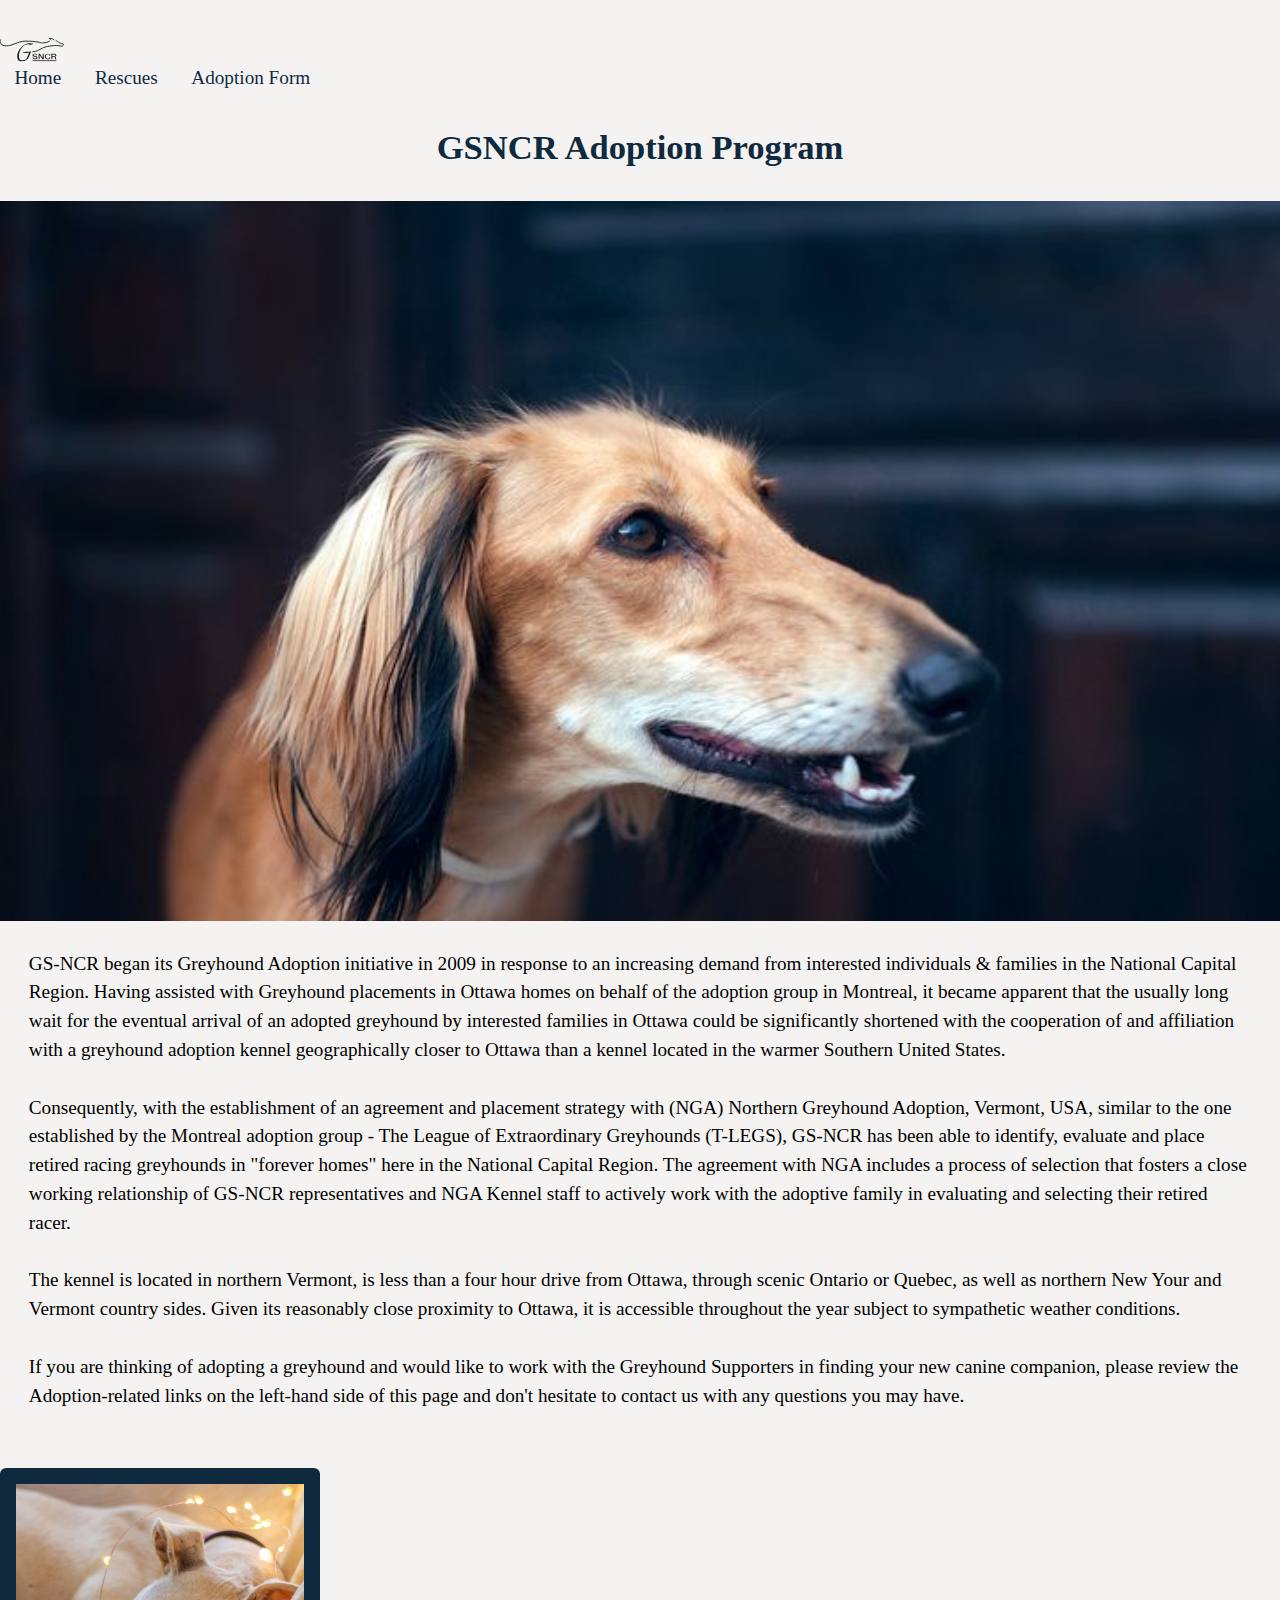
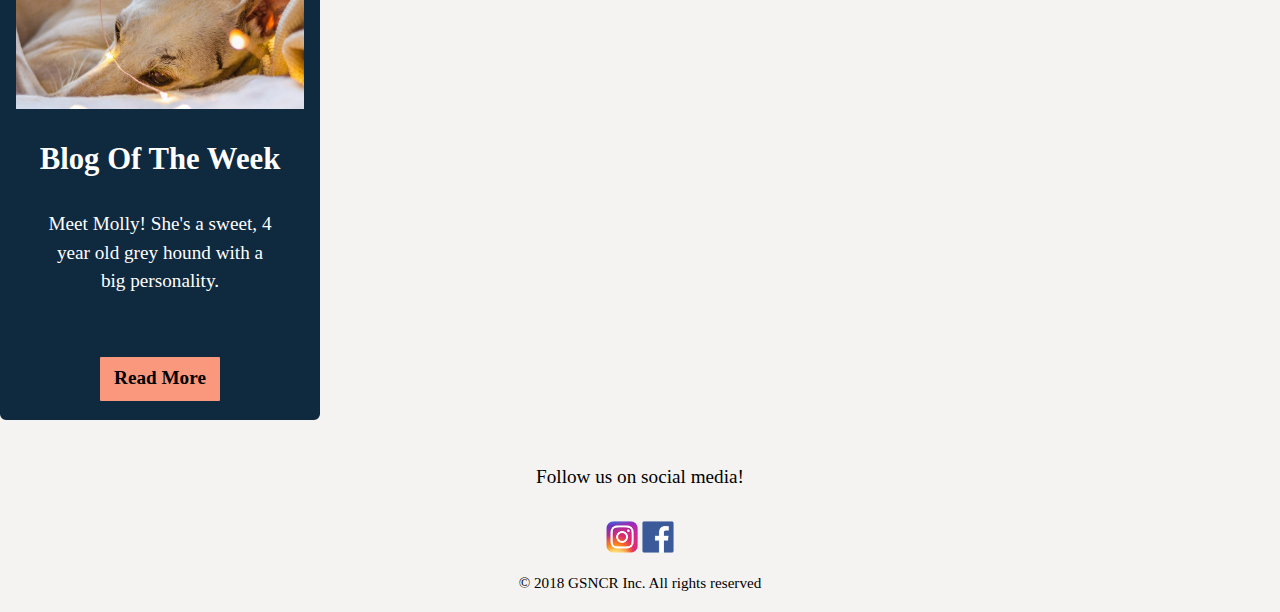
==== commit b12ef0e1: "Add buttons to the rescue dog cards" ====
--- a/index.html
+++ b/index.html
@@ -39,7 +39,7 @@
       <div class="embed embed-16by9">
         <img class="unit unit-content-distribute xs-1 s-1 m-1 l-1img-flex embed-item iphone-banking-app" src="images/greyhound-11.jpg" alt="banner">
       </div>
-      <div class="unit unit-content-distribute xs-1 s-1 m-1 l-1">
+      <div class="unit unit-content-distribute xs-1 s-1 m-1 l-1 island">
         <p>GS-NCR began its Greyhound Adoption initiative in 2009 in response to an increasing demand from interested individuals & families in the National Capital Region. Having assisted with Greyhound placements in Ottawa homes on behalf of the adoption group in Montreal, it became apparent that the usually long wait for the eventual arrival of an adopted greyhound by interested families in Ottawa could be significantly shortened with the cooperation of and affiliation with a greyhound adoption kennel geographically closer to Ottawa than a kennel located in the warmer Southern United States.</p>
 
         <p>Consequently, with the establishment of an agreement and placement strategy with (NGA) Northern Greyhound Adoption, Vermont, USA, similar to the one established by the Montreal adoption group - The League of Extraordinary Greyhounds (T-LEGS), GS-NCR has been able to identify, evaluate and place retired racing greyhounds in "forever homes" here in the National Capital Region. The agreement with NGA includes a process of selection that fosters a close working relationship of GS-NCR representatives and NGA Kennel staff to actively work with the adoptive family in evaluating and selecting their retired racer.</p>
@@ -49,45 +49,31 @@
         <p>If you are thinking of adopting a greyhound and would like to work with the Greyhound Supporters in finding your new canine companion, please review the Adoption-related links on the left-hand side of this page and don't hesitate to contact us with any questions you may have.</p>
       </div>
     </section>
-    <div class="unit unit-content-distribute xs-1 s-1 m-1 l-1">
-      <a class="text-center btn blue-btn" href="sign-up.html">Read More</a>
-    </div>
-    <div class="unit xs-1 s-1 m-1-2 l-1-4 island-1-2 center-flow unit-content-center unit-content-distribute push">
-      <a class="link-card" href="blog-photo">
+
+    <div class="unit xs-1 s-1 m-1-2 l-1-4 island-1-2 center-flow unit-content-center unit-content-distribute push link-card icon-link card">
         <div class="blog-photo">
           <img class="img-flex" src="images/blog.jpg" alt="rescue blog">
         </div>
-        <h2>Blog Of The Week</h2>
-        <p>Meet Molly! She's a sweet, 4 year old grey hound with a big personality.</p>
-      </a>
+        <h2 class="pad-t">Blog Of The Week</h2>
+        <p class="gutter pad-b">Meet Molly! She's a sweet, 4 year old grey hound with a big personality.</p>
+        <div>
+          <a class="text-center btn bold" href="sign-up.html">Read More</a>
+        </div>
     </div>
 
   </main>
-  <section class="unit xs-1 s-1 m-1 l-1 blue-background text-center">
-    <aside role="complementary">
 
-      <div class="white-text pad-t pad-b">Sign up for Mint today</div>
-
-      <section>
-        <div class="white-text pad-t">
-          <p>Download the</p>
-        </div>
-        <div class="btn green-btn">Free Mobile App</div>
-      </section>
-    </aside>
-
-    <footer role="contentinfo" class="footer pad-t-1-2 pad-b-1-2 wrapper">
-      <p class="white-text pad-t">Media Inquiries</p>
-      <i class="icon i-32">
-        <img class="img-flex" src="images/instagram-logo.png" alt="instagram-logo">
-      </i>
-      <i class="icon i-32">
-        <img class="img-flex" src="images/facebook-logo.png" alt="facebook-logo">
-      </i>
-      <div class="pad-t">
-        <small class="micro white-text pad-t">© 2018 Intuit, Inc. All rights reserved</small>
-      </div>
-    </footer>
-  </section>
+  <footer role="contentinfo" class="footer pad-t-1-2 pad-b-1-2 wrapper text-center">
+    <p class="white-text">Follow us on social media!</p>
+    <i class="icon i-32">
+      <img class="img-flex" src="images/instagram-logo.png" alt="instagram-logo">
+    </i>
+    <i class="icon i-32">
+      <img class="img-flex" src="images/facebook-logo.png" alt="facebook-logo">
+    </i>
+    <div class="pad-t-1-2">
+      <small class="micro white-text pad-t-2">© 2018 GSNCR Inc. All rights reserved</small>
+    </div>
+  </footer>
 </body>
 </html>
--- a/css/main.css
+++ b/css/main.css
@@ -1,24 +1,23 @@
 html {
   font-family: "Open Sans", serif;
-  background-color: #527586;
+  background-color: #f4f3f1;
 }
 
 nav {
-  color: #fff;
+  color: #0f293e;
 }
 
 nav a {
-  color: #606499;
+  color: #0f293e;
   text-decoration: none;
 }
 
-nav a:hover {
-  color: #000;
-  background-color: #d3f8de;
+h1 {
+  color: #0f293e;
 }
 
-h1 {
-  color: #606499;
+nav a:hover {
+  background-color: #d3f8de;
 }
 
 .banner {
@@ -39,9 +38,15 @@
 
 .link-card {
   color: #fff;
-  background-color: #606499;
+  background-color: #0f293e;
   border-style: solid;
-  border-width: 3px;
-  border-color: #000;
-  border-radius: 8px;
+  border-width: 2px;
+  border-color: #0f293e;
+  border-radius: 6px;
 }
+
+.btn {
+  background-color: #FA987E;
+  border-color: #0f293e;
+  color: #000;
+}
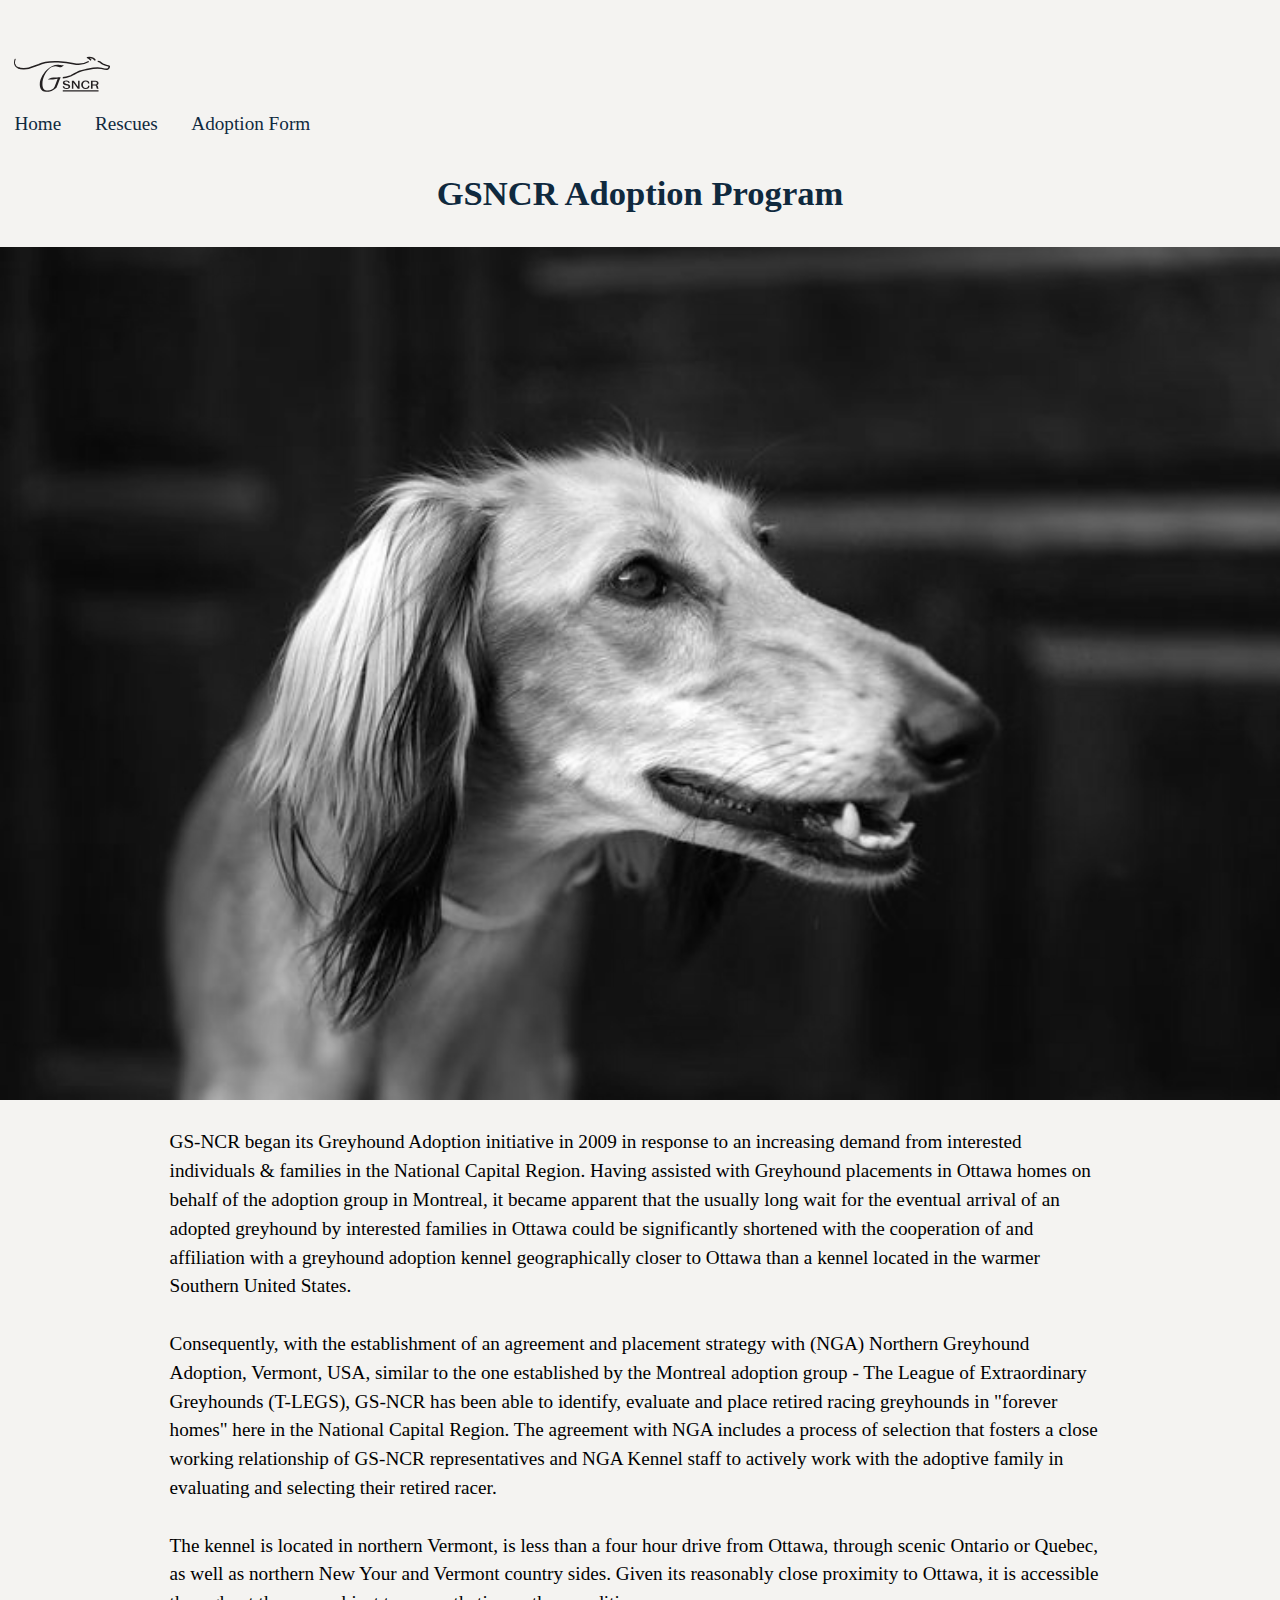
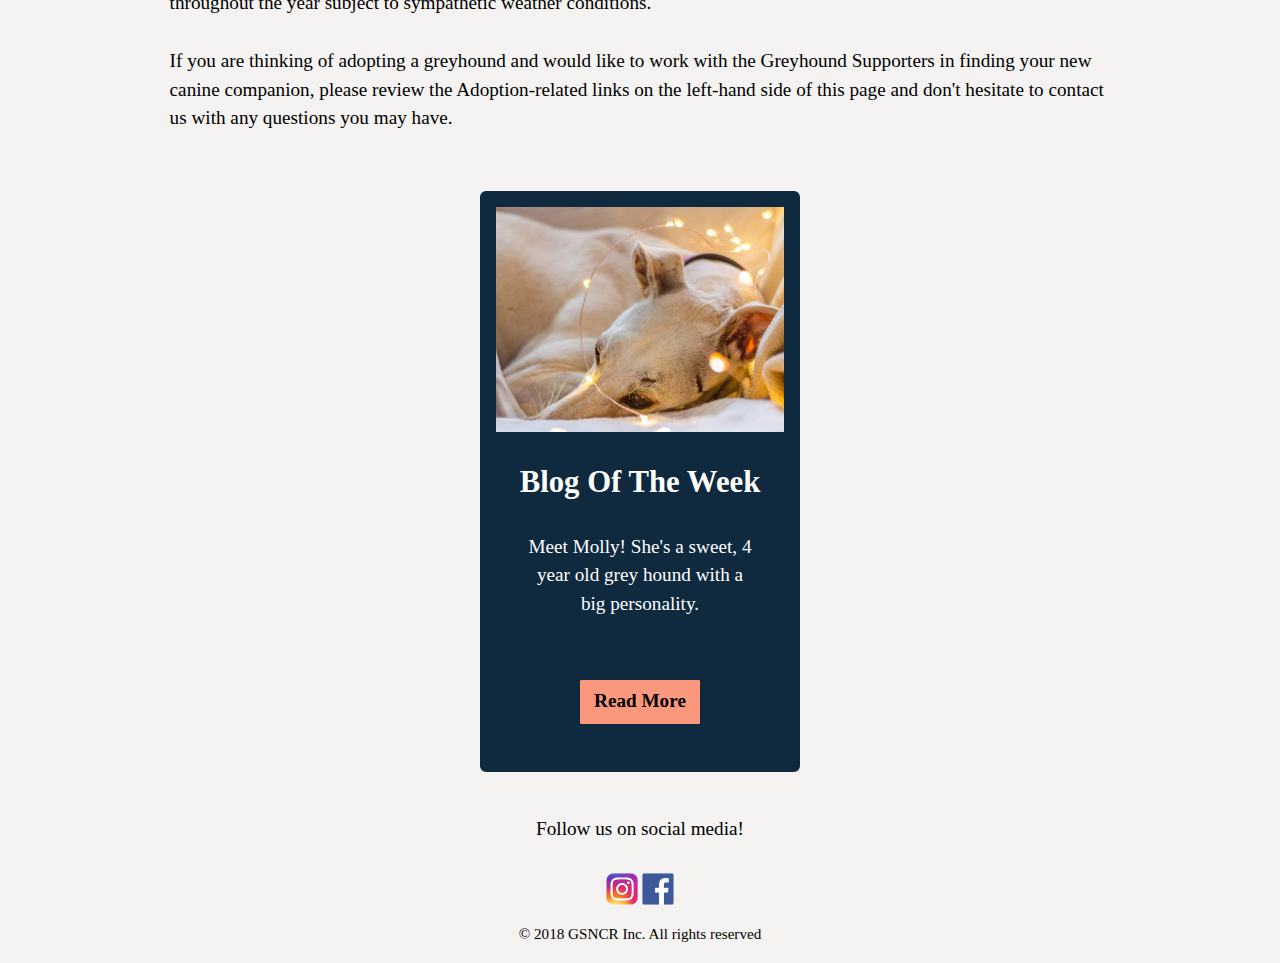
==== commit 0ceff68c: "Add a hover box transformation to the homepage banner" ====
--- a/index.html
+++ b/index.html
@@ -20,12 +20,12 @@
 
   <header role="banner" class="banner masthead">
     <nav role="navigation" id="nav" tabindex="0">
-      <div>
-        <i class="icon i-64">
+      <div class="gutter-1-2">
+        <i class="icon i-96">
           <img class="img-flex embed embed-16by9 embed-item" src="images/gsncr-logo.svg" alt="gsncr-logo">
         </i>
       </div>
-      <ul class="list-group list-group-inline push-0 pad-b">
+      <ul class="list-group list-group-inline push-0 pad-b pad-t-1-2">
         <li class="gutter-1-2"><a class="current" href="index.html">Home</a></li>
         <li class="gutter-1-2"><a class="li" href="rescues.html">Rescues</a></li>
         <li class="gutter-1-2"><a class="li" href="form.html">Adoption Form</a></li>
@@ -35,11 +35,19 @@
 
   <main id="main" role="main" class="grid" tabindex="0">
     <section class="unit unit-content-distribute xs-1 s-1 m-1 l-1 island-1">
+
       <h1 class="text-center blue-text">GSNCR Adoption Program</h1>
-      <div class="embed embed-16by9">
-        <img class="unit unit-content-distribute xs-1 s-1 m-1 l-1img-flex embed-item iphone-banking-app" src="images/greyhound-11.jpg" alt="banner">
+      <div class="embed">
+        <a class="hover-box" href="#">
+        <div class="embed embed-3by2">
+        <img class="unit unit-content-distribute xs-1 s-1 m-1 l-1img-flex embed-item iphone-banking-app hover-box-img" src="images/greyhound-11.jpg" alt="banner">
       </div>
-      <div class="unit unit-content-distribute xs-1 s-1 m-1 l-1 island">
+      <div class="hover-box-caption island-1-4 w-1 absolute">
+        <h2 class="giga push-0 not-bold">Bella, F 5 year old. Available for adoption!</h2>
+      </div>
+        </a>
+    </div>
+      <div class="unit unit-content-distribute xs-1 s-1 m-1 l-1 island wrapper">
         <p>GS-NCR began its Greyhound Adoption initiative in 2009 in response to an increasing demand from interested individuals & families in the National Capital Region. Having assisted with Greyhound placements in Ottawa homes on behalf of the adoption group in Montreal, it became apparent that the usually long wait for the eventual arrival of an adopted greyhound by interested families in Ottawa could be significantly shortened with the cooperation of and affiliation with a greyhound adoption kennel geographically closer to Ottawa than a kennel located in the warmer Southern United States.</p>
 
         <p>Consequently, with the establishment of an agreement and placement strategy with (NGA) Northern Greyhound Adoption, Vermont, USA, similar to the one established by the Montreal adoption group - The League of Extraordinary Greyhounds (T-LEGS), GS-NCR has been able to identify, evaluate and place retired racing greyhounds in "forever homes" here in the National Capital Region. The agreement with NGA includes a process of selection that fosters a close working relationship of GS-NCR representatives and NGA Kennel staff to actively work with the adoptive family in evaluating and selecting their retired racer.</p>
@@ -50,15 +58,15 @@
       </div>
     </section>
 
-    <div class="unit xs-1 s-1 m-1-2 l-1-4 island-1-2 center-flow unit-content-center unit-content-distribute push link-card icon-link card">
-        <div class="blog-photo">
-          <img class="img-flex" src="images/blog.jpg" alt="rescue blog">
-        </div>
-        <h2 class="pad-t">Blog Of The Week</h2>
-        <p class="gutter pad-b">Meet Molly! She's a sweet, 4 year old grey hound with a big personality.</p>
-        <div>
-          <a class="text-center btn bold" href="sign-up.html">Read More</a>
-        </div>
+    <div class="unit xs-1 s-1 m-1-2 l-1-4 island-1-2 center-flow unit-content-center unit-content-distribute push link-card icon-link card center-block">
+      <div class="blog-photo">
+        <img class="img-flex" src="images/blog.jpg" alt="rescue blog">
+      </div>
+      <h2 class="pad-t">Blog Of The Week</h2>
+      <p class="gutter pad-b">Meet Molly! She's a sweet, 4 year old grey hound with a big personality.</p>
+      <div class="pad-b">
+        <a class="text-center btn bold" href="sign-up.html">Read More</a>
+      </div>
     </div>
 
   </main>
--- a/css/main.css
+++ b/css/main.css
@@ -43,6 +43,7 @@
   border-width: 2px;
   border-color: #0f293e;
   border-radius: 6px;
+  max-width: 380px;
 }
 
 .btn {
@@ -50,3 +51,33 @@
   border-color: #0f293e;
   color: #000;
 }
+
+.hover-box {
+  color: #fff;
+}
+
+.hover-box:focus {
+  z-index: 10;
+}
+
+.hover-box-caption {
+  bottom: -4em;
+  background-image: linear-gradient(to bottom, rgba(0, 0, 0, 0), rgba(0, 0, 0, .5));
+  text-shadow: 1px 1px 5px rgba(0, 0, 0, .9);
+  transition: all .2s linear;
+}
+
+.hover-box:hover .hover-box-caption,
+.hover-box:focus .hover-box-caption {
+  bottom: 0;
+}
+
+.hover-box-img {
+  filter: grayscale(100%);
+  transition: all .2s linear;
+}
+
+.hover-box:hover .hover-box-img {
+  filter: grayscale(0);
+  transform: scale(1.1);
+}
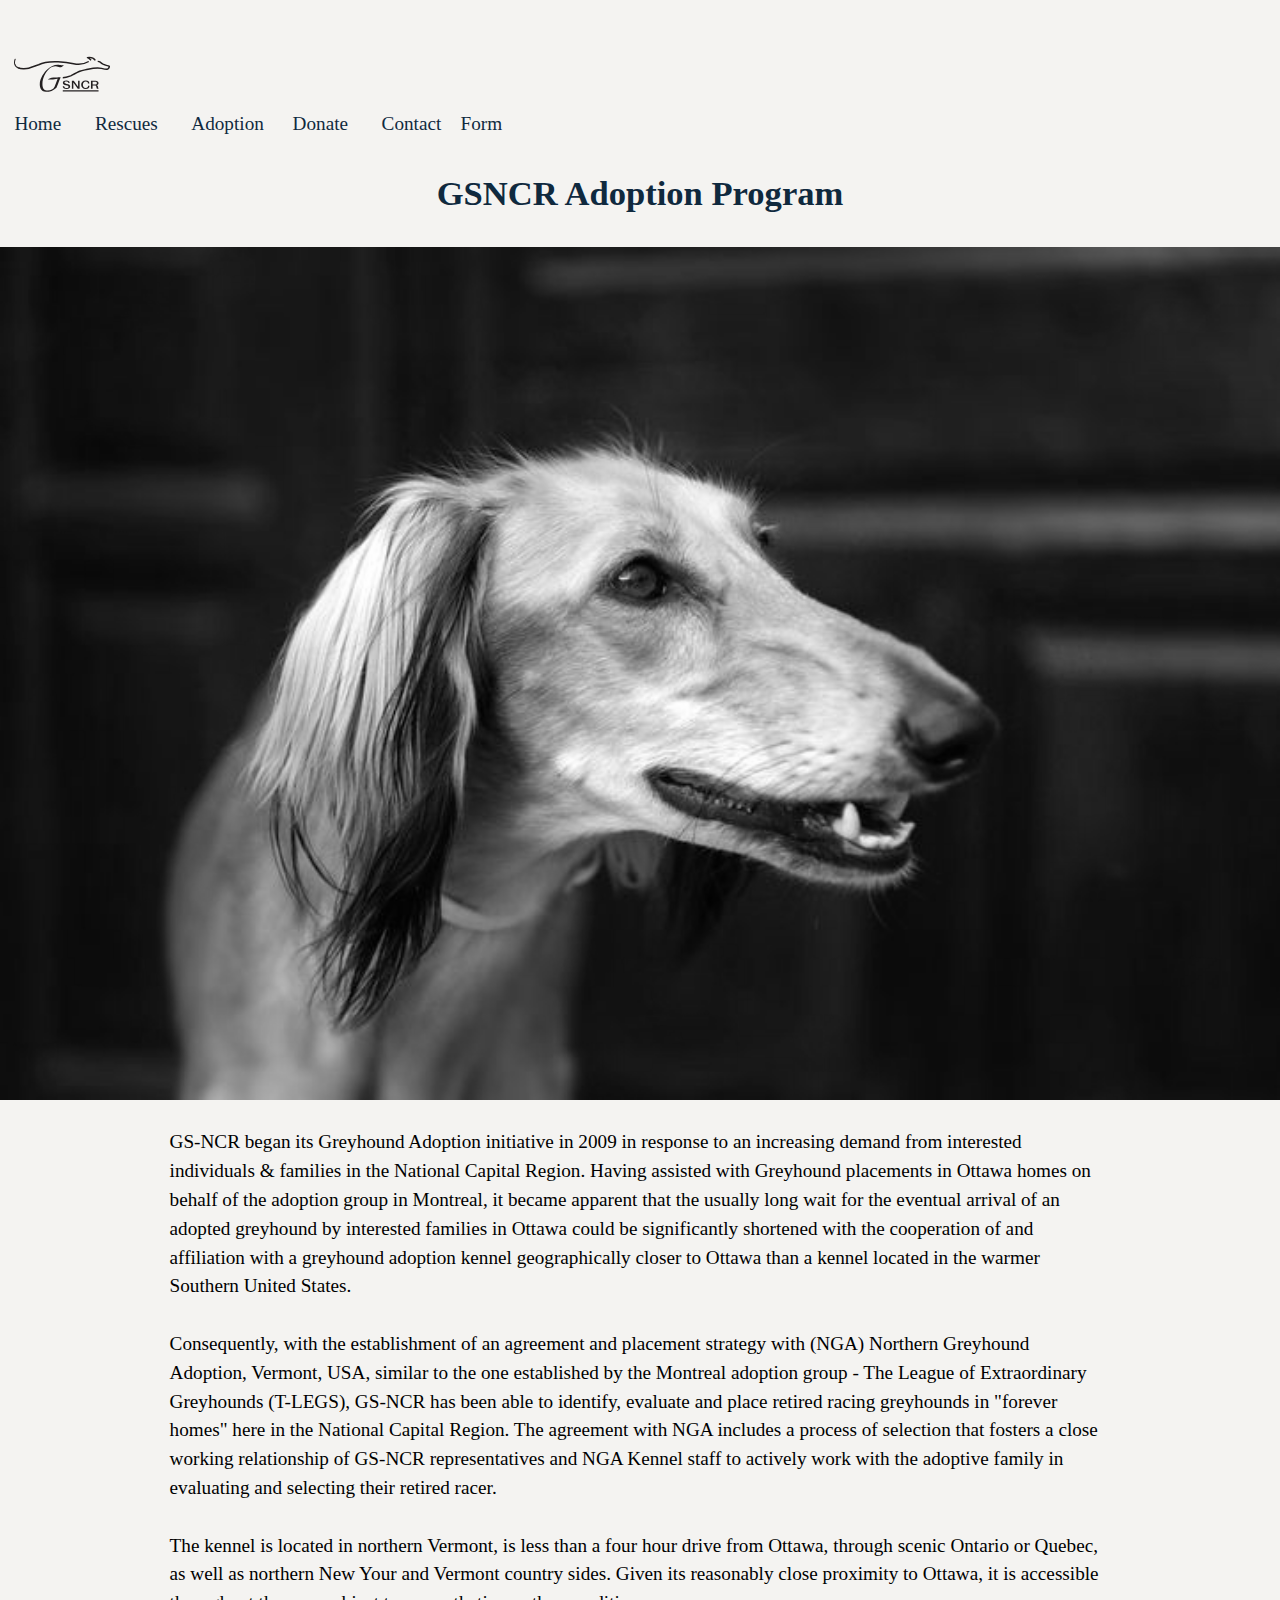
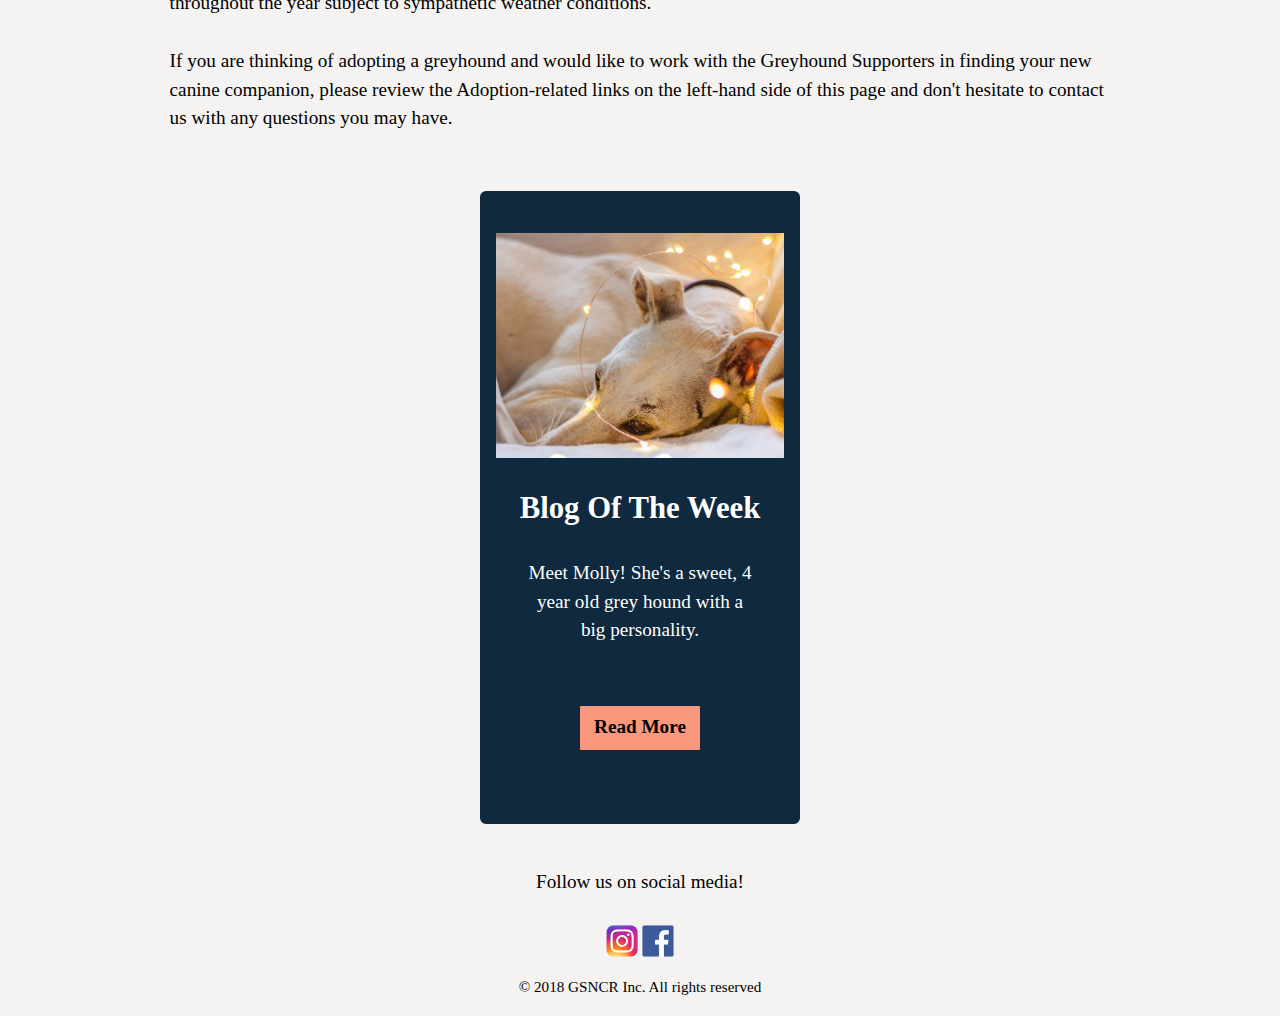
==== commit 20a3744e: "Change the rescue dog cards to list items" ====
--- a/index.html
+++ b/index.html
@@ -28,60 +28,62 @@
       <ul class="list-group list-group-inline push-0 pad-b pad-t-1-2">
         <li class="gutter-1-2"><a class="current" href="index.html">Home</a></li>
         <li class="gutter-1-2"><a class="li" href="rescues.html">Rescues</a></li>
-        <li class="gutter-1-2"><a class="li" href="form.html">Adoption Form</a></li>
-      </ul>
-    </nav>
-  </header>
+        <li class="gutter-1-2"><a class="li" href="form.html">Adoption
+          <li class="gutter-1-2"><a class="current" href="form.html">Donate</a></li>
+          <li class="gutter-1-2"><a class="current" href="form.html">Contact</a></li> Form</a></li>
+        </ul>
+      </nav>
+    </header>
 
-  <main id="main" role="main" class="grid" tabindex="0">
-    <section class="unit unit-content-distribute xs-1 s-1 m-1 l-1 island-1">
+    <main id="main" role="main" class="grid" tabindex="0">
+      <section class="unit unit-content-distribute xs-1 s-1 m-1 l-1 island-1">
 
-      <h1 class="text-center blue-text">GSNCR Adoption Program</h1>
-      <div class="embed">
-        <a class="hover-box" href="#">
-        <div class="embed embed-3by2">
-        <img class="unit unit-content-distribute xs-1 s-1 m-1 l-1img-flex embed-item iphone-banking-app hover-box-img" src="images/greyhound-11.jpg" alt="banner">
+        <h1 class="text-center blue-text">GSNCR Adoption Program</h1>
+        <div class="embed">
+          <a class="hover-box" href="#">
+            <div class="embed embed-3by2">
+              <img class="unit unit-content-distribute xs-1 s-1 m-1 l-1img-flex embed-item iphone-banking-app hover-box-img" src="images/greyhound-11.jpg" alt="banner">
+            </div>
+            <div class="hover-box-caption island-1-4 w-1 absolute">
+              <h2 class="giga push-0 not-bold">Bella, F 5 year old. Available for adoption!</h2>
+            </div>
+          </a>
+        </div>
+        <div class="unit unit-content-distribute xs-1 s-1 m-1 l-1 island wrapper">
+          <p>GS-NCR began its Greyhound Adoption initiative in 2009 in response to an increasing demand from interested individuals & families in the National Capital Region. Having assisted with Greyhound placements in Ottawa homes on behalf of the adoption group in Montreal, it became apparent that the usually long wait for the eventual arrival of an adopted greyhound by interested families in Ottawa could be significantly shortened with the cooperation of and affiliation with a greyhound adoption kennel geographically closer to Ottawa than a kennel located in the warmer Southern United States.</p>
+
+          <p>Consequently, with the establishment of an agreement and placement strategy with (NGA) Northern Greyhound Adoption, Vermont, USA, similar to the one established by the Montreal adoption group - The League of Extraordinary Greyhounds (T-LEGS), GS-NCR has been able to identify, evaluate and place retired racing greyhounds in "forever homes" here in the National Capital Region. The agreement with NGA includes a process of selection that fosters a close working relationship of GS-NCR representatives and NGA Kennel staff to actively work with the adoptive family in evaluating and selecting their retired racer.</p>
+
+          <p>The kennel is located in northern Vermont, is less than a four hour drive from Ottawa, through scenic Ontario or Quebec, as well as northern New Your and Vermont country sides. Given its reasonably close proximity to Ottawa, it is accessible throughout the year subject to sympathetic weather conditions.</p>
+
+          <p>If you are thinking of adopting a greyhound and would like to work with the Greyhound Supporters in finding your new canine companion, please review the Adoption-related links on the left-hand side of this page and don't hesitate to contact us with any questions you may have.</p>
+        </div>
+      </section>
+
+      <div class="unit xs-1 s-1 m-1-2 l-1-4 island-1-2 center-flow unit-content-center unit-content-distribute push link-card icon-link card center-block">
+        <div class="blog-photo">
+          <img class="img-flex" src="images/blog.jpg" alt="rescue blog">
+        </div>
+        <h2 class="pad-t">Blog Of The Week</h2>
+        <p class="gutter pad-b">Meet Molly! She's a sweet, 4 year old grey hound with a big personality.</p>
+        <div class="pad-b">
+          <a class="text-center btn bold" href="sign-up.html">Read More</a>
+        </div>
       </div>
-      <div class="hover-box-caption island-1-4 w-1 absolute">
-        <h2 class="giga push-0 not-bold">Bella, F 5 year old. Available for adoption!</h2>
+
+    </main>
+
+    <footer role="contentinfo" class="footer pad-t-1-2 pad-b-1-2 wrapper text-center">
+      <p class="white-text">Follow us on social media!</p>
+      <i class="icon i-32">
+        <img class="img-flex" src="images/instagram-logo.png" alt="instagram-logo">
+      </i>
+      <i class="icon i-32">
+        <img class="img-flex" src="images/facebook-logo.png" alt="facebook-logo">
+      </i>
+      <div class="pad-t-1-2">
+        <small class="micro white-text pad-t-2">© 2018 GSNCR Inc. All rights reserved</small>
       </div>
-        </a>
-    </div>
-      <div class="unit unit-content-distribute xs-1 s-1 m-1 l-1 island wrapper">
-        <p>GS-NCR began its Greyhound Adoption initiative in 2009 in response to an increasing demand from interested individuals & families in the National Capital Region. Having assisted with Greyhound placements in Ottawa homes on behalf of the adoption group in Montreal, it became apparent that the usually long wait for the eventual arrival of an adopted greyhound by interested families in Ottawa could be significantly shortened with the cooperation of and affiliation with a greyhound adoption kennel geographically closer to Ottawa than a kennel located in the warmer Southern United States.</p>
-
-        <p>Consequently, with the establishment of an agreement and placement strategy with (NGA) Northern Greyhound Adoption, Vermont, USA, similar to the one established by the Montreal adoption group - The League of Extraordinary Greyhounds (T-LEGS), GS-NCR has been able to identify, evaluate and place retired racing greyhounds in "forever homes" here in the National Capital Region. The agreement with NGA includes a process of selection that fosters a close working relationship of GS-NCR representatives and NGA Kennel staff to actively work with the adoptive family in evaluating and selecting their retired racer.</p>
-
-        <p>The kennel is located in northern Vermont, is less than a four hour drive from Ottawa, through scenic Ontario or Quebec, as well as northern New Your and Vermont country sides. Given its reasonably close proximity to Ottawa, it is accessible throughout the year subject to sympathetic weather conditions.</p>
-
-        <p>If you are thinking of adopting a greyhound and would like to work with the Greyhound Supporters in finding your new canine companion, please review the Adoption-related links on the left-hand side of this page and don't hesitate to contact us with any questions you may have.</p>
-      </div>
-    </section>
-
-    <div class="unit xs-1 s-1 m-1-2 l-1-4 island-1-2 center-flow unit-content-center unit-content-distribute push link-card icon-link card center-block">
-      <div class="blog-photo">
-        <img class="img-flex" src="images/blog.jpg" alt="rescue blog">
-      </div>
-      <h2 class="pad-t">Blog Of The Week</h2>
-      <p class="gutter pad-b">Meet Molly! She's a sweet, 4 year old grey hound with a big personality.</p>
-      <div class="pad-b">
-        <a class="text-center btn bold" href="sign-up.html">Read More</a>
-      </div>
-    </div>
-
-  </main>
-
-  <footer role="contentinfo" class="footer pad-t-1-2 pad-b-1-2 wrapper text-center">
-    <p class="white-text">Follow us on social media!</p>
-    <i class="icon i-32">
-      <img class="img-flex" src="images/instagram-logo.png" alt="instagram-logo">
-    </i>
-    <i class="icon i-32">
-      <img class="img-flex" src="images/facebook-logo.png" alt="facebook-logo">
-    </i>
-    <div class="pad-t-1-2">
-      <small class="micro white-text pad-t-2">© 2018 GSNCR Inc. All rights reserved</small>
-    </div>
-  </footer>
-</body>
-</html>
+    </footer>
+  </body>
+  </html>
--- a/css/main.css
+++ b/css/main.css
@@ -43,11 +43,12 @@
   border-width: 2px;
   border-color: #0f293e;
   border-radius: 6px;
-  max-width: 380px;
+  max-width: 20rem;
+  min-height: 33rem;
 }
 
 .btn {
-  background-color: #FA987E;
+  background-color: #fa987e;
   border-color: #0f293e;
   color: #000;
 }
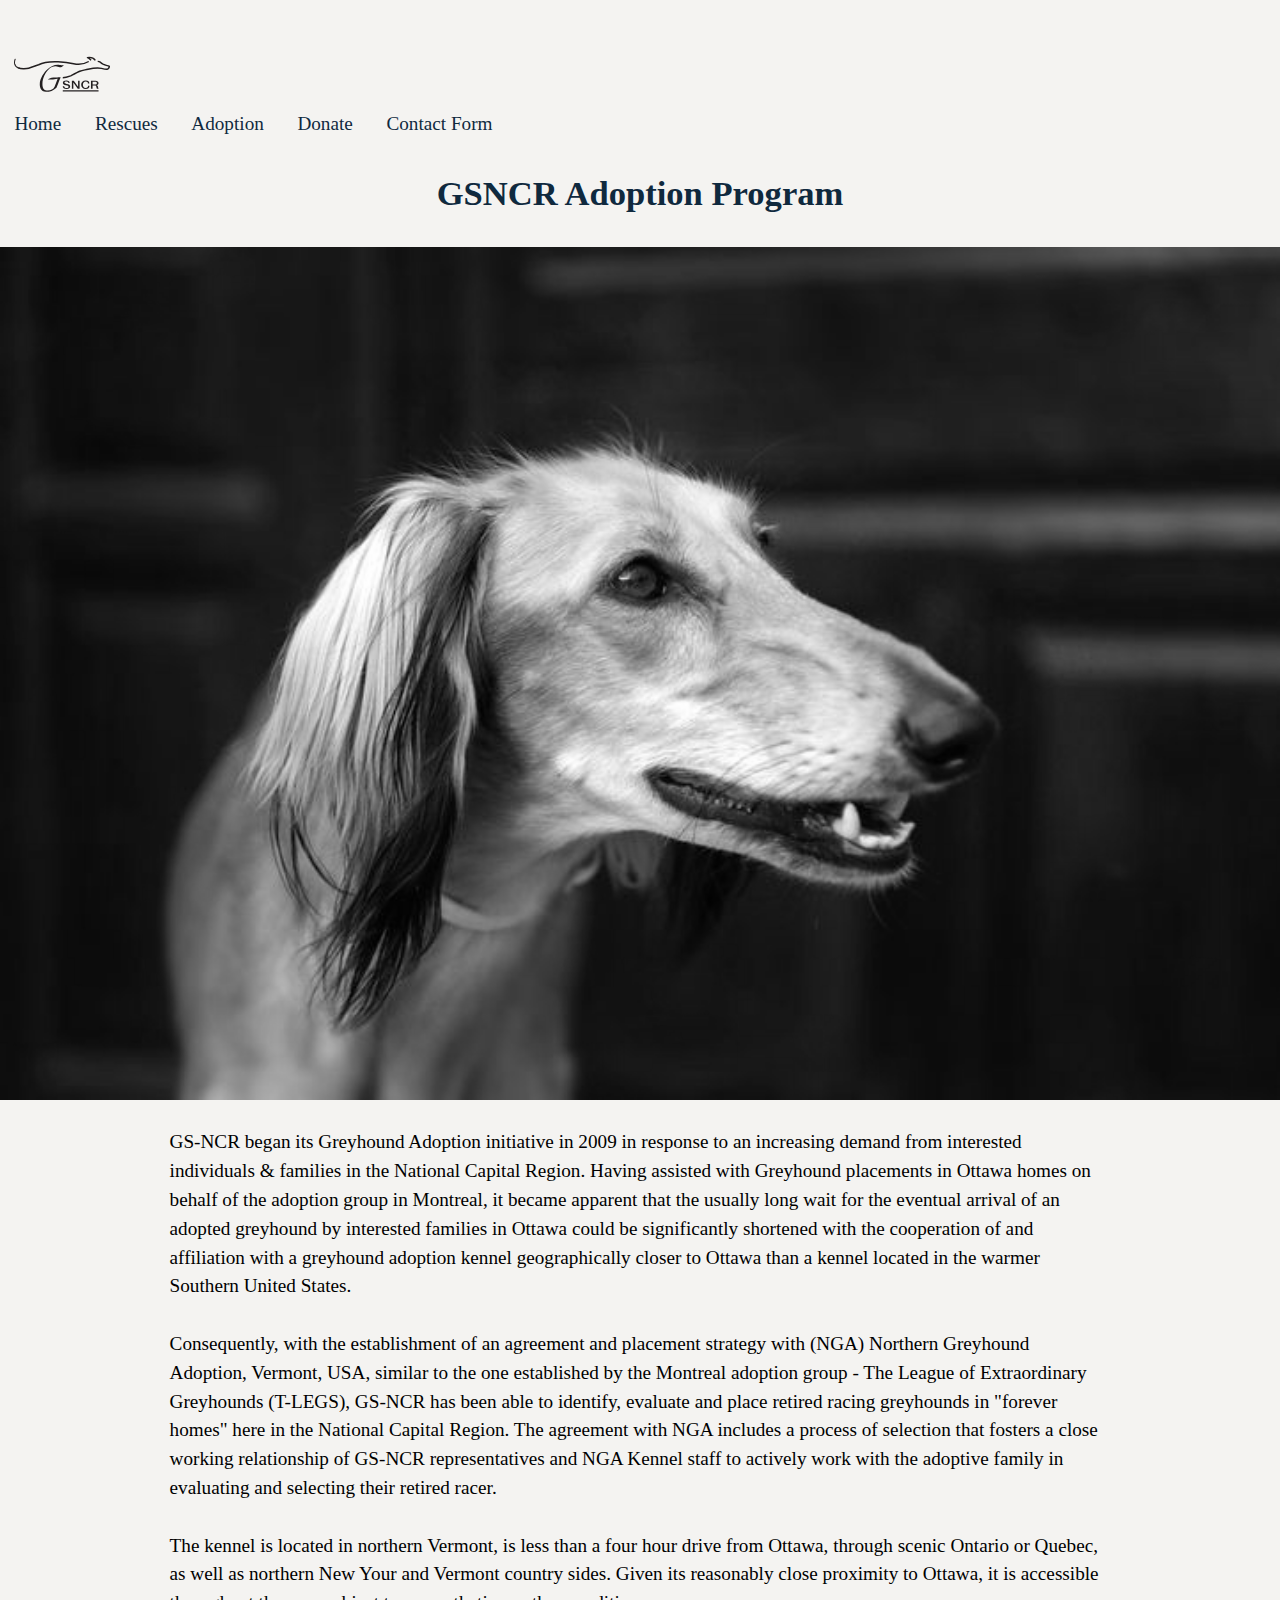
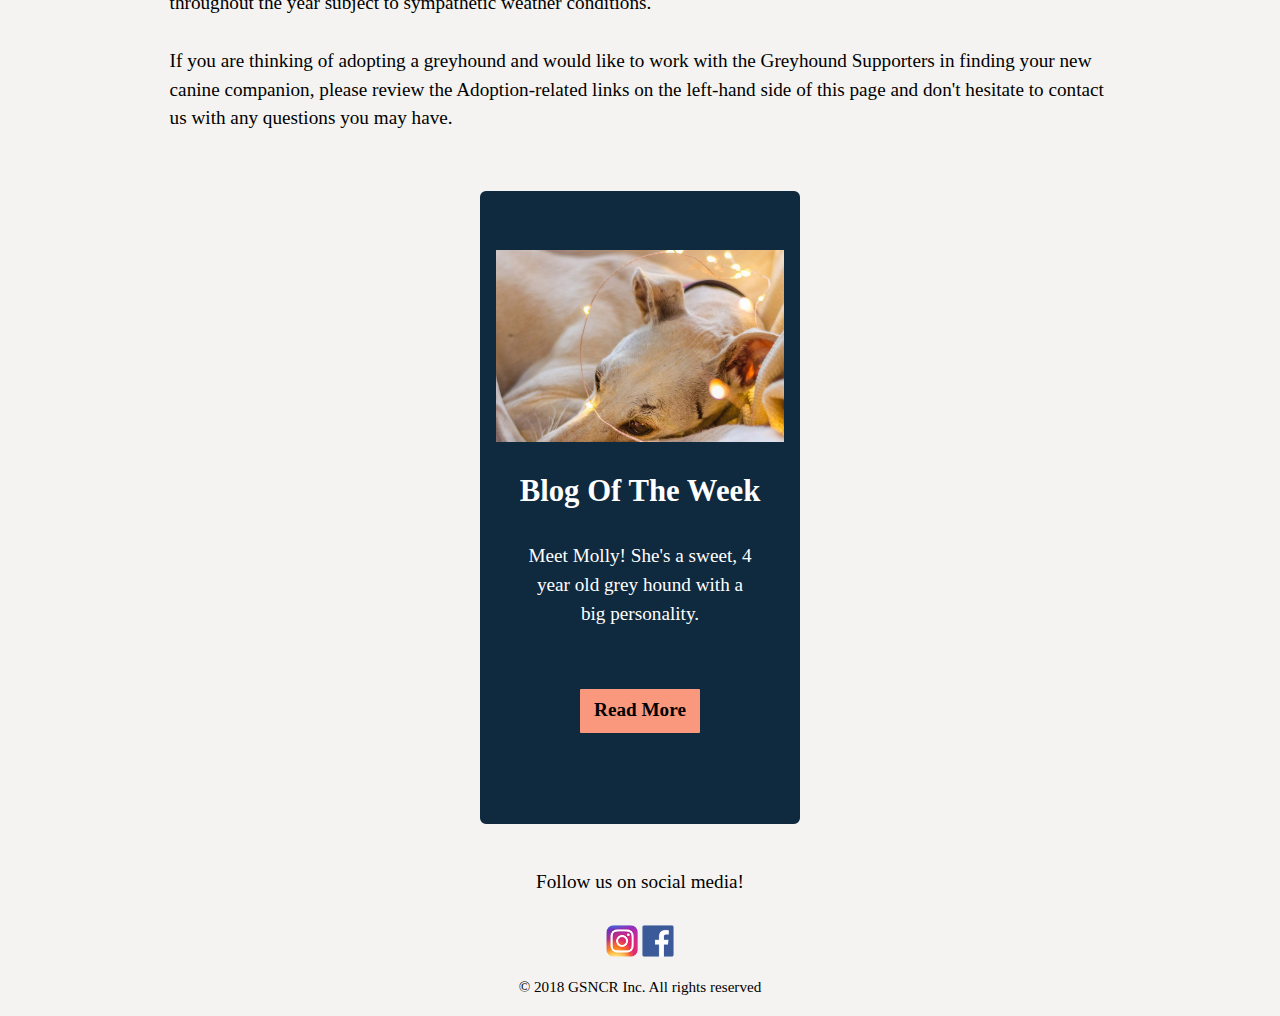
==== commit f78744f2: "Crop the photos to a uniform size" ====
--- a/index.html
+++ b/index.html
@@ -28,62 +28,62 @@
       <ul class="list-group list-group-inline push-0 pad-b pad-t-1-2">
         <li class="gutter-1-2"><a class="current" href="index.html">Home</a></li>
         <li class="gutter-1-2"><a class="li" href="rescues.html">Rescues</a></li>
-        <li class="gutter-1-2"><a class="li" href="form.html">Adoption
-          <li class="gutter-1-2"><a class="current" href="form.html">Donate</a></li>
-          <li class="gutter-1-2"><a class="current" href="form.html">Contact</a></li> Form</a></li>
-        </ul>
-      </nav>
-    </header>
+        <li class="gutter-1-2"><a class="li" href="form.html">Adoption</a></li>
+        <li class="gutter-1-2"><a class="li" href="form.html">Donate</a></li>
+        <li class="gutter-1-2"><a class="li" href="form.html">Contact Form</a></li>
+      </ul>
+    </nav>
+  </header>
 
-    <main id="main" role="main" class="grid" tabindex="0">
-      <section class="unit unit-content-distribute xs-1 s-1 m-1 l-1 island-1">
+  <main id="main" role="main" class="grid" tabindex="0">
+    <section class="unit unit-content-distribute xs-1 s-1 m-1 l-1 island-1">
 
-        <h1 class="text-center blue-text">GSNCR Adoption Program</h1>
-        <div class="embed">
-          <a class="hover-box" href="#">
-            <div class="embed embed-3by2">
-              <img class="unit unit-content-distribute xs-1 s-1 m-1 l-1img-flex embed-item iphone-banking-app hover-box-img" src="images/greyhound-11.jpg" alt="banner">
-            </div>
-            <div class="hover-box-caption island-1-4 w-1 absolute">
-              <h2 class="giga push-0 not-bold">Bella, F 5 year old. Available for adoption!</h2>
-            </div>
-          </a>
-        </div>
-        <div class="unit unit-content-distribute xs-1 s-1 m-1 l-1 island wrapper">
-          <p>GS-NCR began its Greyhound Adoption initiative in 2009 in response to an increasing demand from interested individuals & families in the National Capital Region. Having assisted with Greyhound placements in Ottawa homes on behalf of the adoption group in Montreal, it became apparent that the usually long wait for the eventual arrival of an adopted greyhound by interested families in Ottawa could be significantly shortened with the cooperation of and affiliation with a greyhound adoption kennel geographically closer to Ottawa than a kennel located in the warmer Southern United States.</p>
+      <h1 class="text-center blue-text">GSNCR Adoption Program</h1>
+      <div class="embed">
+        <a class="hover-box" href="#">
+          <div class="embed embed-3by2">
+            <img class="unit unit-content-distribute xs-1 s-1 m-1 l-1img-flex embed-item iphone-banking-app hover-box-img" src="images/greyhound-11.jpg" alt="banner">
+          </div>
+          <div class="hover-box-caption island-1-4 w-1 absolute">
+            <h2 class="giga push-0 not-bold">Bella, F 5 year old. Available for adoption!</h2>
+          </div>
+        </a>
+      </div>
+      <div class="unit unit-content-distribute xs-1 s-1 m-1 l-1 island wrapper">
+        <p>GS-NCR began its Greyhound Adoption initiative in 2009 in response to an increasing demand from interested individuals & families in the National Capital Region. Having assisted with Greyhound placements in Ottawa homes on behalf of the adoption group in Montreal, it became apparent that the usually long wait for the eventual arrival of an adopted greyhound by interested families in Ottawa could be significantly shortened with the cooperation of and affiliation with a greyhound adoption kennel geographically closer to Ottawa than a kennel located in the warmer Southern United States.</p>
 
-          <p>Consequently, with the establishment of an agreement and placement strategy with (NGA) Northern Greyhound Adoption, Vermont, USA, similar to the one established by the Montreal adoption group - The League of Extraordinary Greyhounds (T-LEGS), GS-NCR has been able to identify, evaluate and place retired racing greyhounds in "forever homes" here in the National Capital Region. The agreement with NGA includes a process of selection that fosters a close working relationship of GS-NCR representatives and NGA Kennel staff to actively work with the adoptive family in evaluating and selecting their retired racer.</p>
+        <p>Consequently, with the establishment of an agreement and placement strategy with (NGA) Northern Greyhound Adoption, Vermont, USA, similar to the one established by the Montreal adoption group - The League of Extraordinary Greyhounds (T-LEGS), GS-NCR has been able to identify, evaluate and place retired racing greyhounds in "forever homes" here in the National Capital Region. The agreement with NGA includes a process of selection that fosters a close working relationship of GS-NCR representatives and NGA Kennel staff to actively work with the adoptive family in evaluating and selecting their retired racer.</p>
 
-          <p>The kennel is located in northern Vermont, is less than a four hour drive from Ottawa, through scenic Ontario or Quebec, as well as northern New Your and Vermont country sides. Given its reasonably close proximity to Ottawa, it is accessible throughout the year subject to sympathetic weather conditions.</p>
+        <p>The kennel is located in northern Vermont, is less than a four hour drive from Ottawa, through scenic Ontario or Quebec, as well as northern New Your and Vermont country sides. Given its reasonably close proximity to Ottawa, it is accessible throughout the year subject to sympathetic weather conditions.</p>
 
-          <p>If you are thinking of adopting a greyhound and would like to work with the Greyhound Supporters in finding your new canine companion, please review the Adoption-related links on the left-hand side of this page and don't hesitate to contact us with any questions you may have.</p>
-        </div>
-      </section>
+        <p>If you are thinking of adopting a greyhound and would like to work with the Greyhound Supporters in finding your new canine companion, please review the Adoption-related links on the left-hand side of this page and don't hesitate to contact us with any questions you may have.</p>
+      </div>
+    </section>
 
-      <div class="unit xs-1 s-1 m-1-2 l-1-4 island-1-2 center-flow unit-content-center unit-content-distribute push link-card icon-link card center-block">
-        <div class="blog-photo">
-          <img class="img-flex" src="images/blog.jpg" alt="rescue blog">
-        </div>
-        <h2 class="pad-t">Blog Of The Week</h2>
-        <p class="gutter pad-b">Meet Molly! She's a sweet, 4 year old grey hound with a big personality.</p>
-        <div class="pad-b">
-          <a class="text-center btn bold" href="sign-up.html">Read More</a>
-        </div>
+    <div class="unit xs-1 s-1 m-1-2 l-1-4 island-1-2 center-flow unit-content-center unit-content-distribute push link-card icon-link card center-block">
+      <div class="blog-photo">
+        <img class="img-flex" src="images/blog.jpg" alt="rescue blog">
       </div>
+      <h2 class="pad-t">Blog Of The Week</h2>
+      <p class="gutter pad-b">Meet Molly! She's a sweet, 4 year old grey hound with a big personality.</p>
+      <div class="pad-b">
+        <a class="text-center btn bold" href="sign-up.html">Read More</a>
+      </div>
+    </div>
 
-    </main>
+  </main>
 
-    <footer role="contentinfo" class="footer pad-t-1-2 pad-b-1-2 wrapper text-center">
-      <p class="white-text">Follow us on social media!</p>
-      <i class="icon i-32">
-        <img class="img-flex" src="images/instagram-logo.png" alt="instagram-logo">
-      </i>
-      <i class="icon i-32">
-        <img class="img-flex" src="images/facebook-logo.png" alt="facebook-logo">
-      </i>
-      <div class="pad-t-1-2">
-        <small class="micro white-text pad-t-2">© 2018 GSNCR Inc. All rights reserved</small>
-      </div>
-    </footer>
-  </body>
-  </html>
+  <footer role="contentinfo" class="footer pad-t-1-2 pad-b-1-2 wrapper text-center">
+    <p class="white-text">Follow us on social media!</p>
+    <i class="icon i-32">
+      <img class="img-flex" src="images/instagram-logo.png" alt="instagram-logo">
+    </i>
+    <i class="icon i-32">
+      <img class="img-flex" src="images/facebook-logo.png" alt="facebook-logo">
+    </i>
+    <div class="pad-t-1-2">
+      <small class="micro white-text pad-t-2">© 2018 GSNCR Inc. All rights reserved</small>
+    </div>
+  </footer>
+</body>
+</html>
--- a/css/main.css
+++ b/css/main.css
@@ -34,6 +34,11 @@
   position: absolute;
   transform: translateX(-50%);
   top: 70px;
+}
+
+.blog-photo {
+  max-width: 300px;
+  width: 100%;
 }
 
 .link-card {
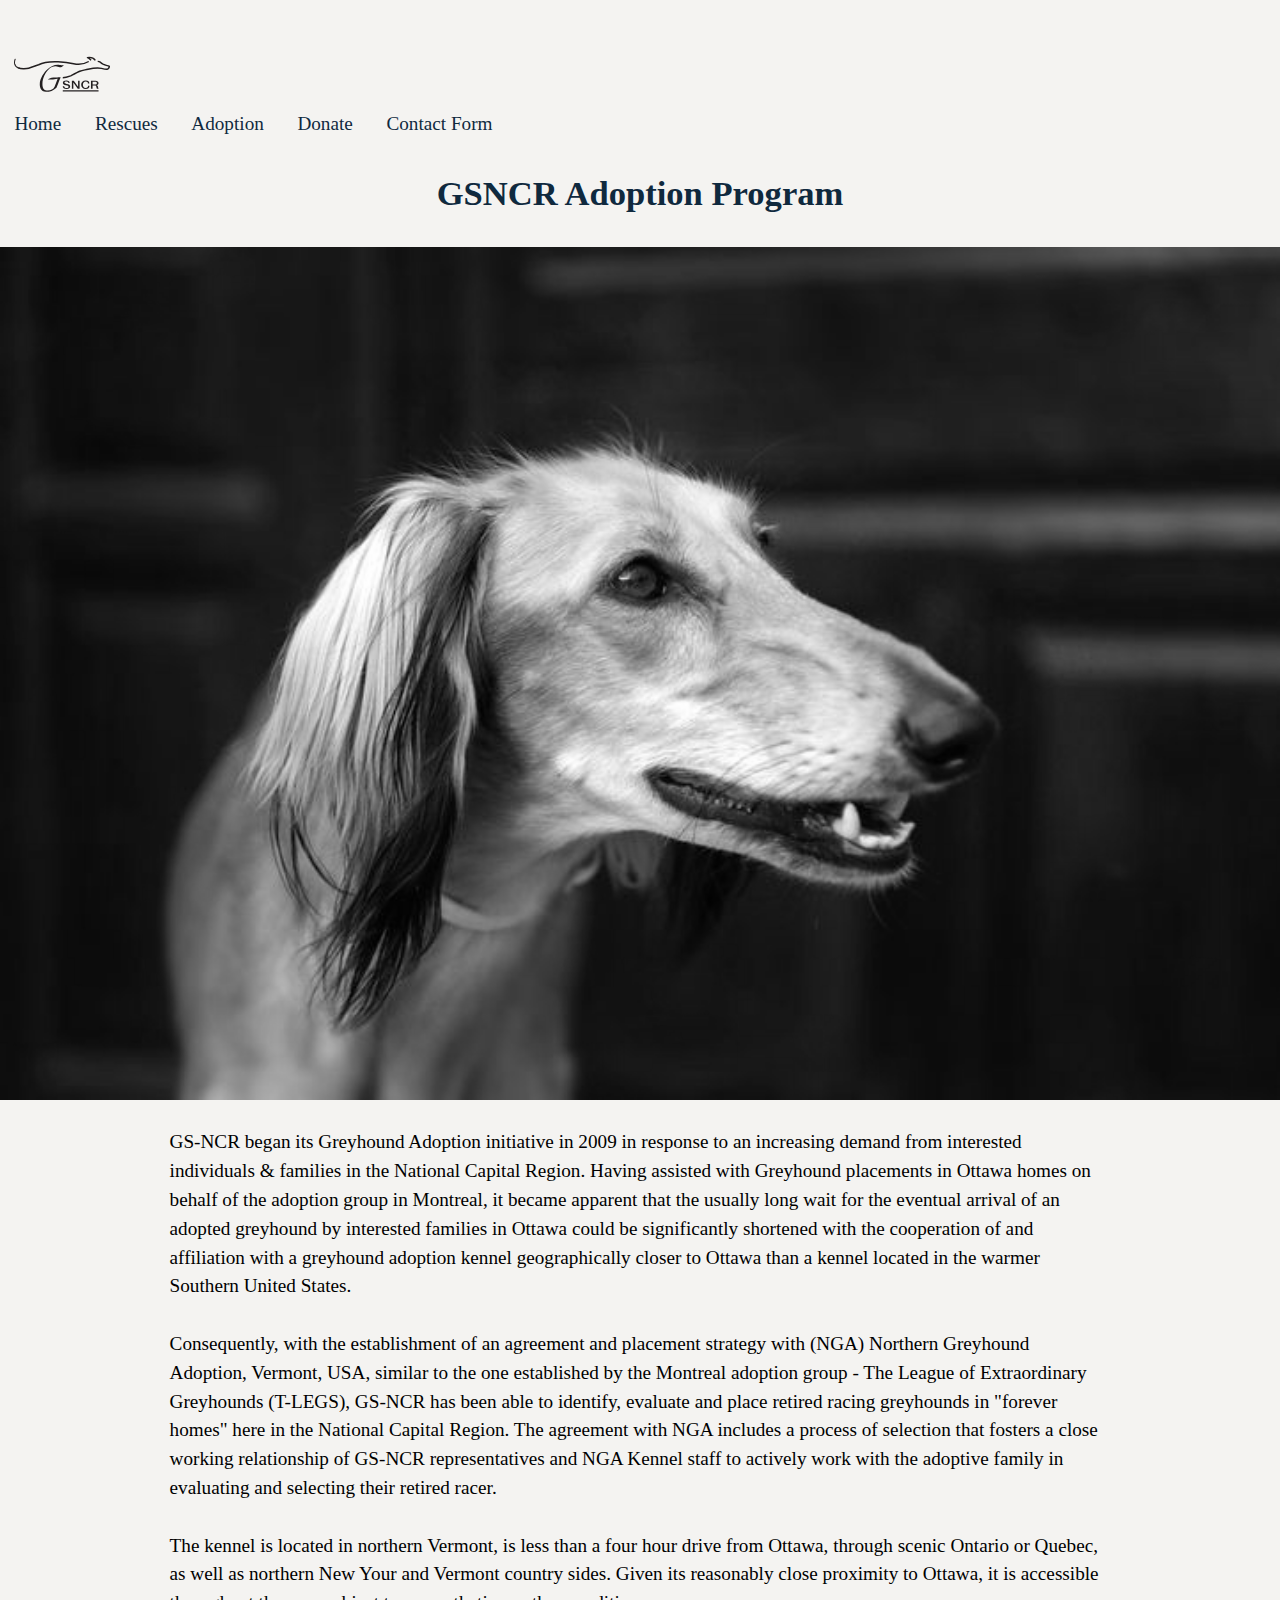
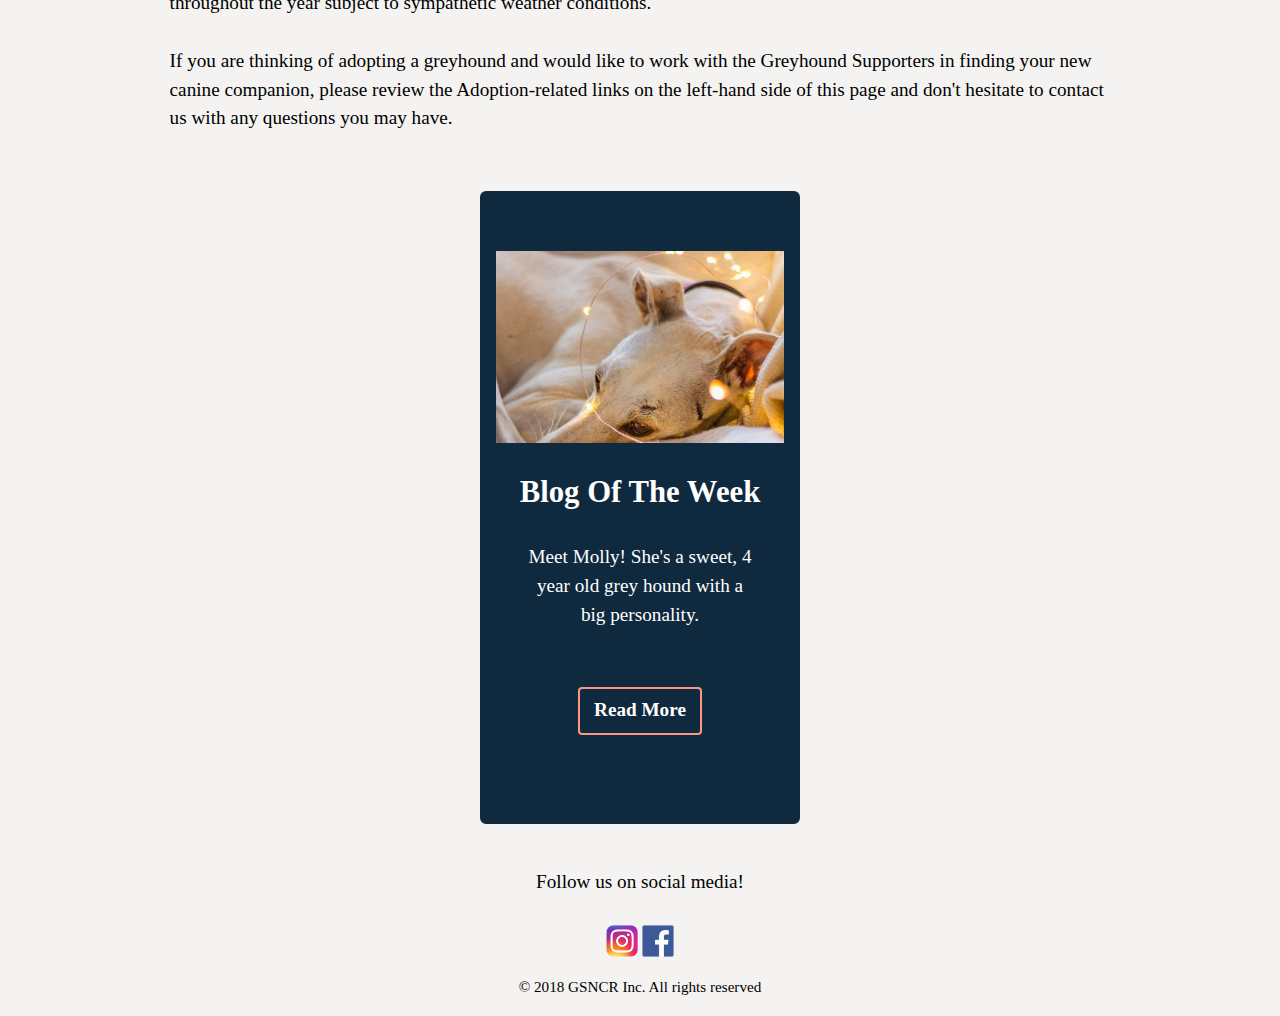
==== commit 171c102b: "Change form.html to adoption.html in the navigations" ====
--- a/index.html
+++ b/index.html
@@ -28,8 +28,8 @@
       <ul class="list-group list-group-inline push-0 pad-b pad-t-1-2">
         <li class="gutter-1-2"><a class="current" href="index.html">Home</a></li>
         <li class="gutter-1-2"><a class="li" href="rescues.html">Rescues</a></li>
-        <li class="gutter-1-2"><a class="li" href="form.html">Adoption</a></li>
-        <li class="gutter-1-2"><a class="li" href="form.html">Donate</a></li>
+        <li class="gutter-1-2"><a class="li" href="adopt.html">Adoption</a></li>
+        <li class="gutter-1-2"><a class="li" href="donate.html">Donate</a></li>
         <li class="gutter-1-2"><a class="li" href="form.html">Contact Form</a></li>
       </ul>
     </nav>
--- a/css/main.css
+++ b/css/main.css
@@ -17,7 +17,7 @@
 }
 
 nav a:hover {
-  background-color: #d3f8de;
+  color: #fa987e;
 }
 
 .banner {
@@ -53,9 +53,14 @@
 }
 
 .btn {
+  color: #fff;
+  border-color: #fa987e;
+  background-color: #0f293e;
+  border-width: 2px;
+}
+
+.btn:hover {
   background-color: #fa987e;
-  border-color: #0f293e;
-  color: #000;
 }
 
 .hover-box {
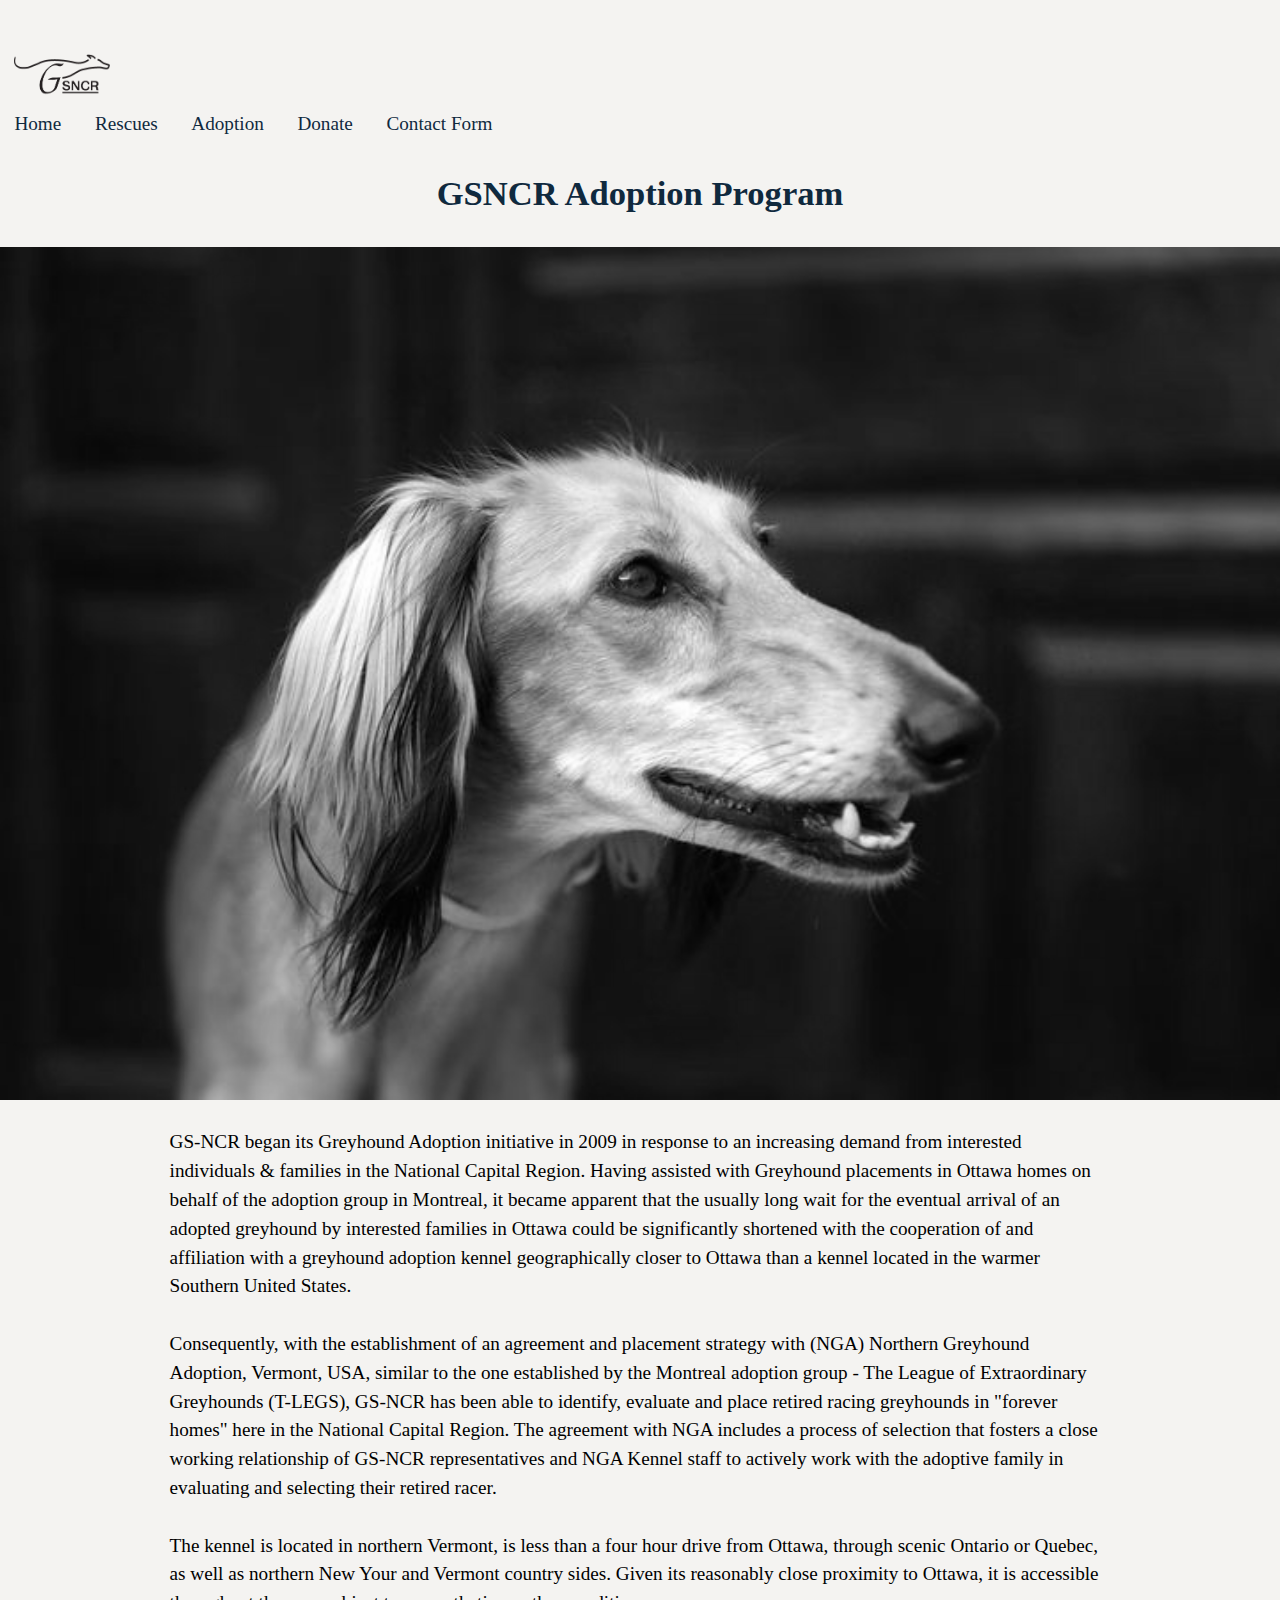
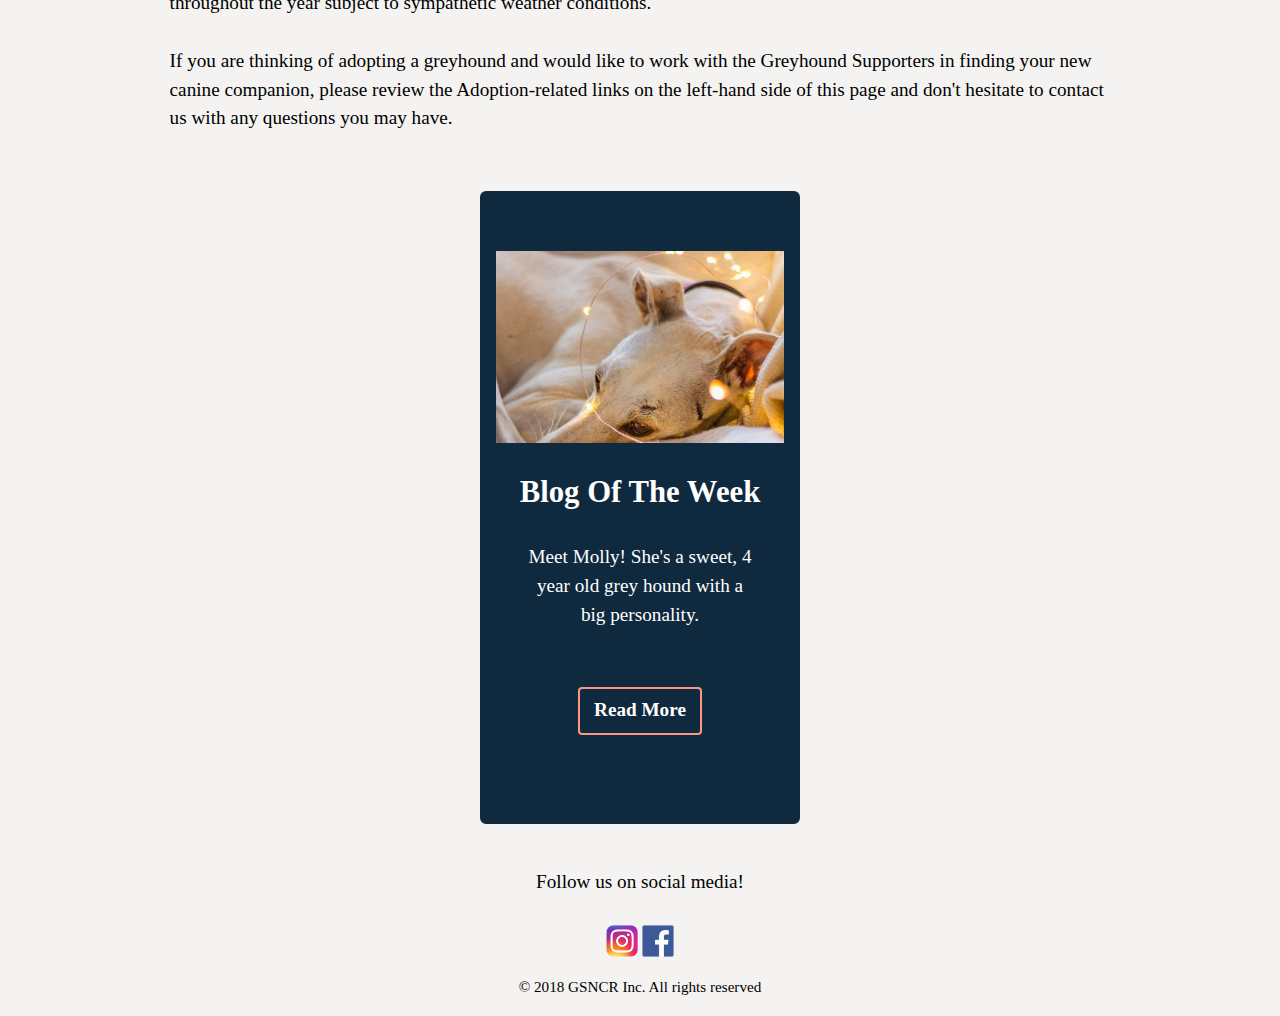
==== commit d079fc93: "Change the logo from the svg to png" ====
--- a/index.html
+++ b/index.html
@@ -22,7 +22,7 @@
     <nav role="navigation" id="nav" tabindex="0">
       <div class="gutter-1-2">
         <i class="icon i-96">
-          <img class="img-flex embed embed-16by9 embed-item" src="images/gsncr-logo.svg" alt="gsncr-logo">
+          <img class="img-flex embed embed-16by9 embed-item" src="images/gsncr-logo.png" alt="gsncr-logo">
         </i>
       </div>
       <ul class="list-group list-group-inline push-0 pad-b pad-t-1-2">
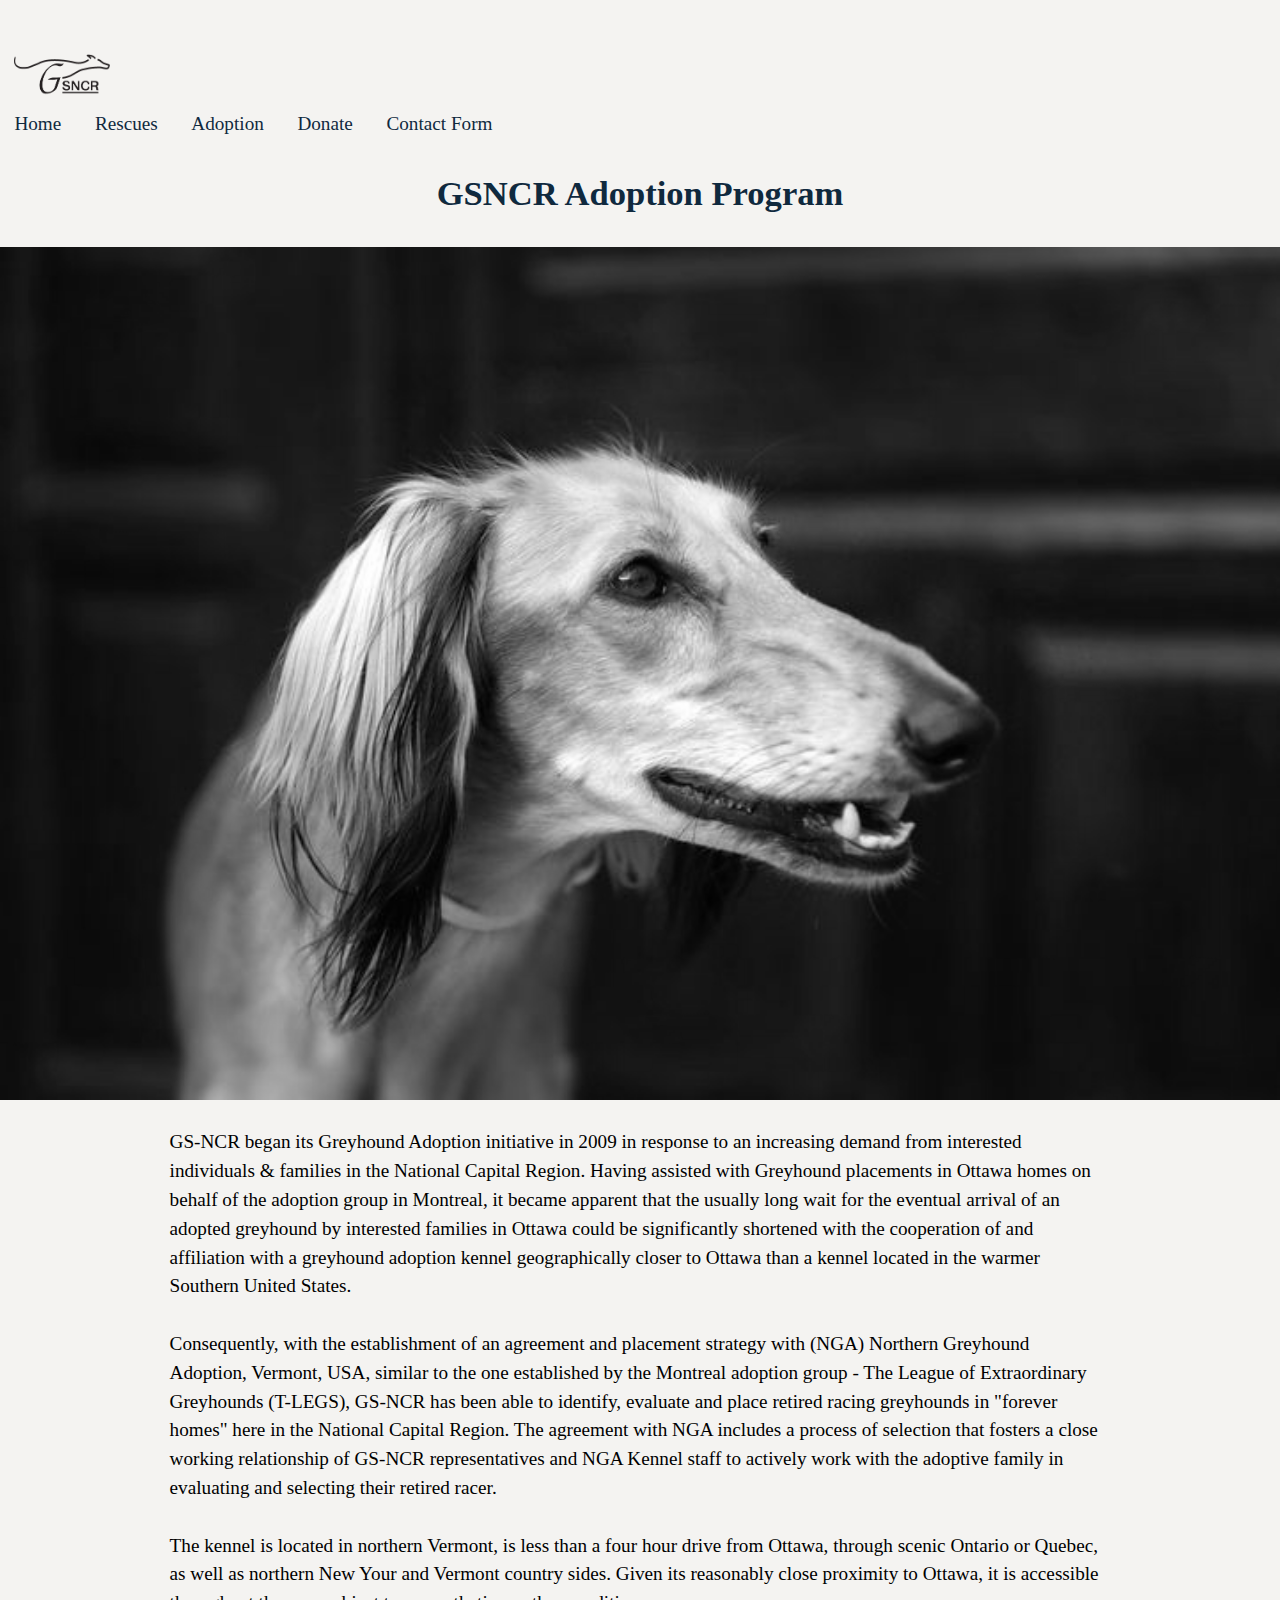
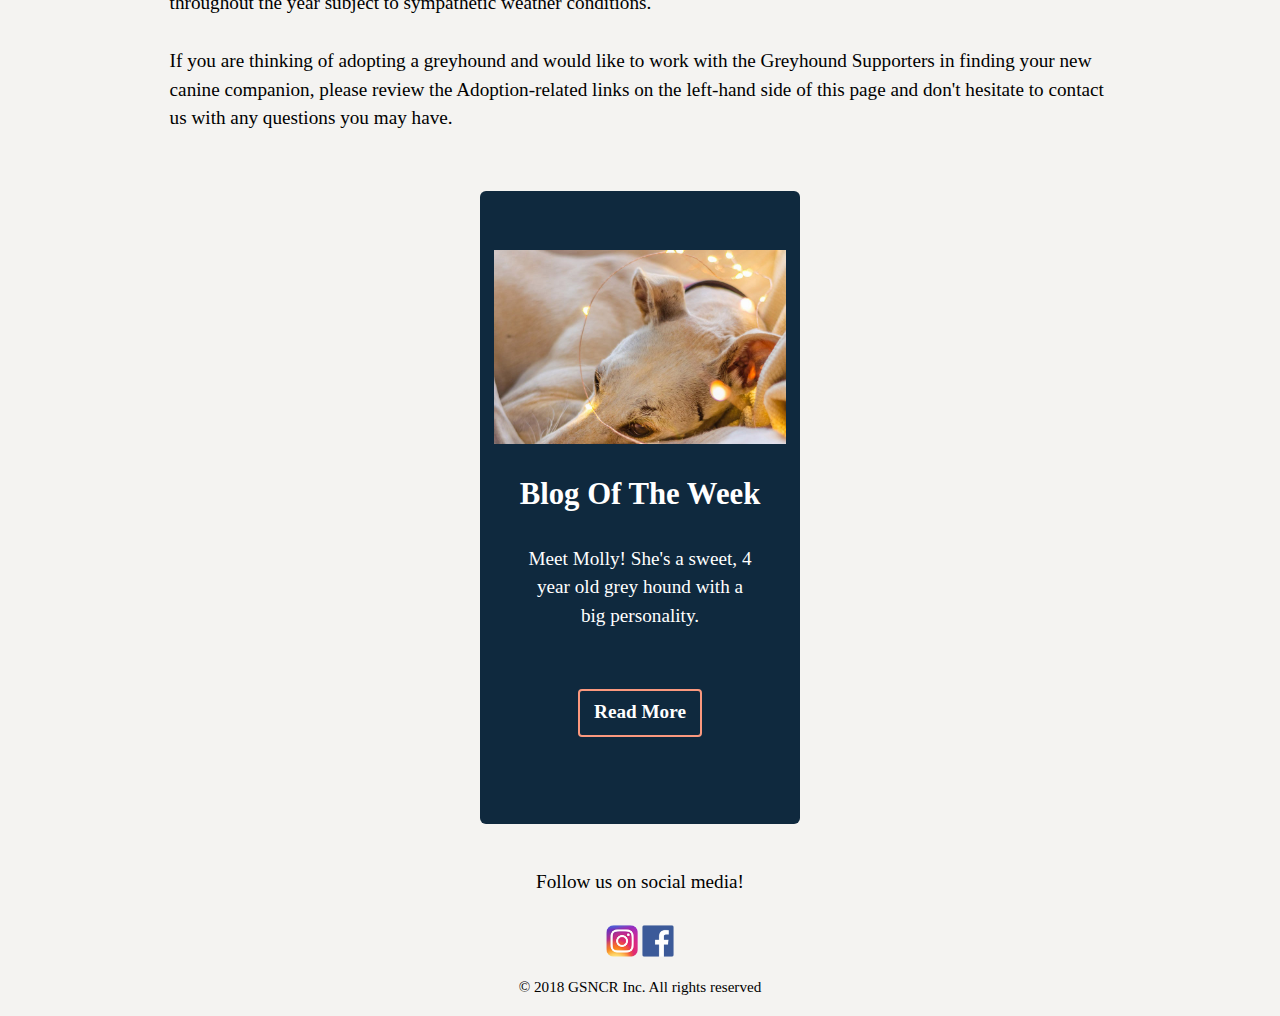
==== commit 034e35aa: "Add the favicon" ====
--- a/index.html
+++ b/index.html
@@ -60,7 +60,7 @@
       </div>
     </section>
 
-    <div class="unit xs-1 s-1 m-1-2 l-1-4 island-1-2 center-flow unit-content-center unit-content-distribute push link-card icon-link card center-block">
+    <div class="unit xs-1 s-1 m-1-2 l-1-4 island-1-2 center-flow unit-content-center unit-content-distribute push link-card icon-link card center-block blue">
       <div class="blog-photo">
         <img class="img-flex" src="images/blog.jpg" alt="rescue blog">
       </div>
--- a/css/main.css
+++ b/css/main.css
@@ -37,19 +37,22 @@
 }
 
 .blog-photo {
-  max-width: 300px;
   width: 100%;
 }
 
 .link-card {
-  color: #fff;
-  background-color: #0f293e;
   border-style: solid;
   border-width: 2px;
   border-color: #0f293e;
+  border: none;
   border-radius: 6px;
   max-width: 20rem;
   min-height: 33rem;
+  color: #fff;
+}
+
+.blue {
+  background-color: #0f293e;
 }
 
 .btn {
